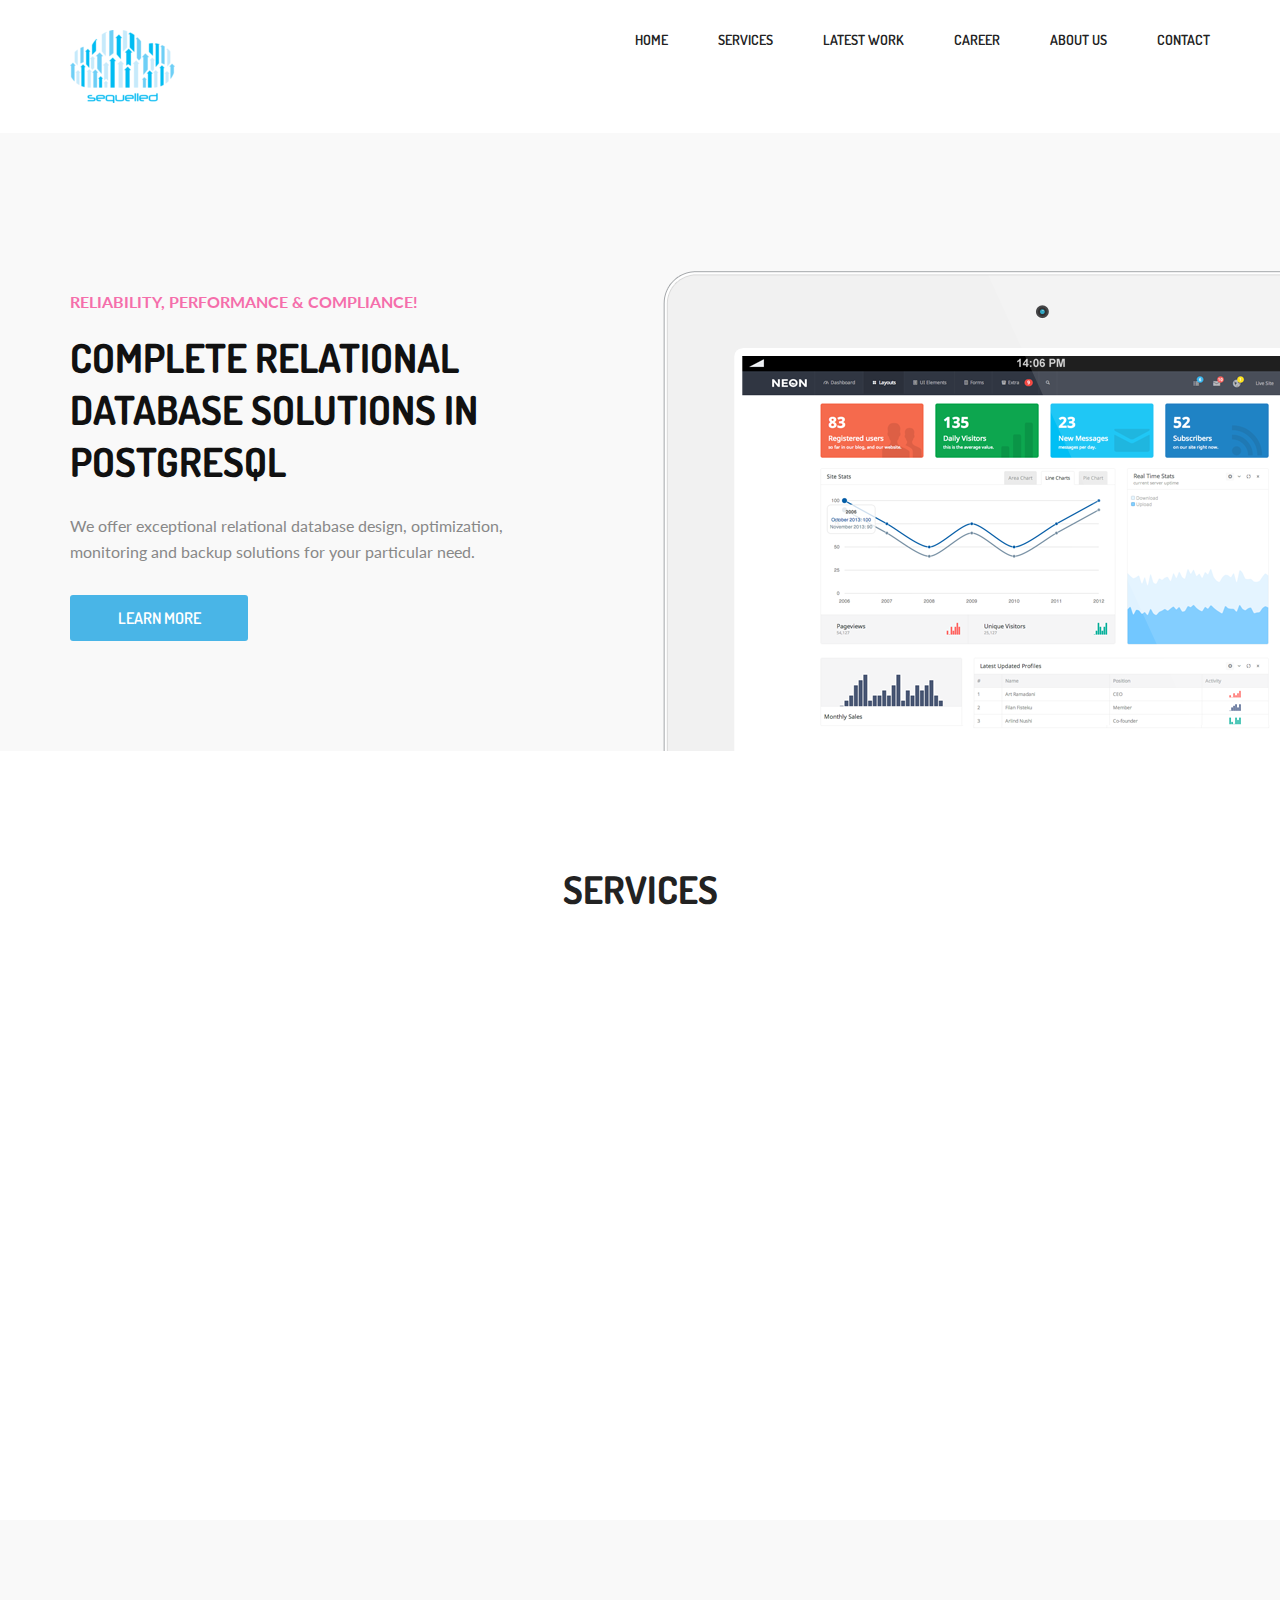
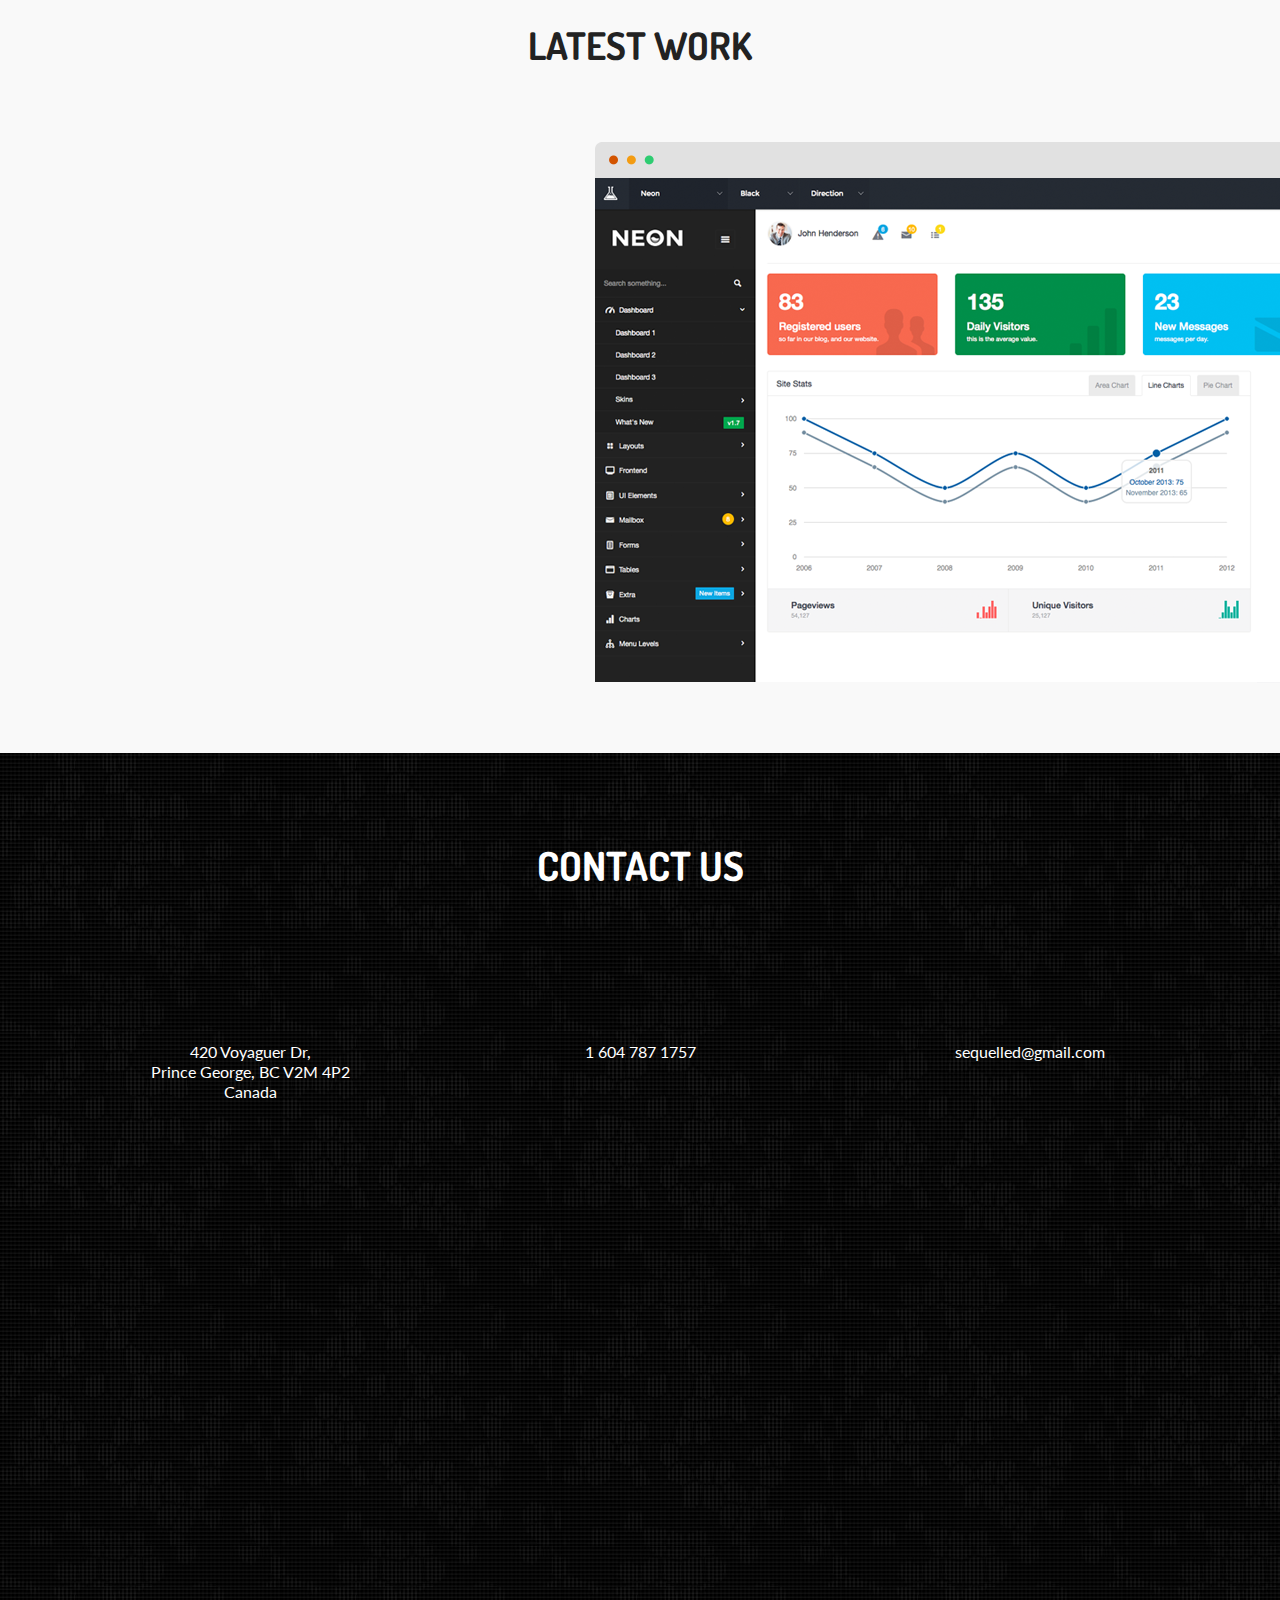
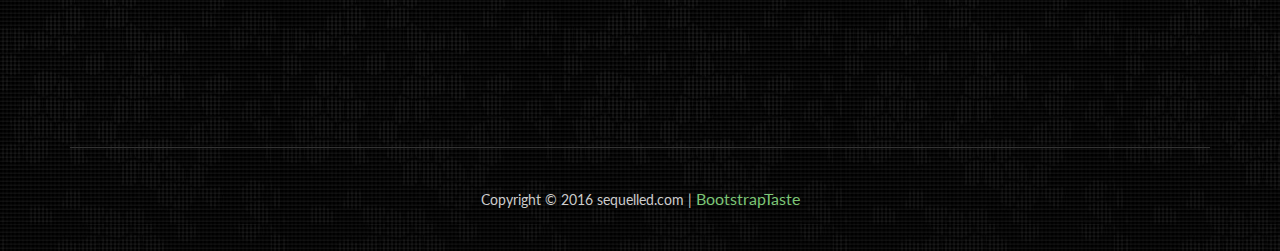
==== index.html @ 24abc3f7 "Testing Form 2." ====
<!doctype html>
<html>
<head>
<meta charset="utf-8">
<meta name="viewport" content="width=device-width, maximum-scale=1">
<title>sequelled</title>
<link rel="icon" href="favicon.png" type="image/png">
<link href="css/bootstrap.css" rel="stylesheet" type="text/css">
<link href="css/style.css" rel="stylesheet" type="text/css">
<link href="css/linecons.css" rel="stylesheet" type="text/css">
<link href="css/font-awesome.css" rel="stylesheet" type="text/css">
<link href="css/responsive.css" rel="stylesheet" type="text/css">
<link href="css/animate.css" rel="stylesheet" type="text/css">

<link href='http://fonts.googleapis.com/css?family=Lato:400,900,700,700italic,400italic,300italic,300,100italic,100,900italic' rel='stylesheet' type='text/css'>
<link href='http://fonts.googleapis.com/css?family=Dosis:400,500,700,800,600,300,200' rel='stylesheet' type='text/css'>

<!--[if IE]><style type="text/css">.pie {behavior:url(PIE.htc);}</style><![endif]-->

<script type="text/javascript" src="js/jquery.1.8.3.min.js"></script>
<script type="text/javascript" src="js/bootstrap.js"></script>
<script type="text/javascript" src="js/jquery-scrolltofixed.js"></script>
<script type="text/javascript" src="js/jquery.easing.1.3.js"></script>
<script type="text/javascript" src="js/jquery.isotope.js"></script>
<script type="text/javascript" src="js/wow.js"></script>
<script type="text/javascript" src="js/classie.js"></script>

<!--[if lt IE 9]>
    <script src="js/respond-1.1.0.min.js"></script>
    <script src="js/html5shiv.js"></script>
    <script src="js/html5element.js"></script>
<![endif]-->

<script type="text/javascript">
	$(document).ready(function(e) {
        $('.res-nav_click').click(function(){
		$('ul.toggle').slideToggle(600)	
			});	
			
	$(document).ready(function() {
$(window).bind('scroll', function() {
         if ($(window).scrollTop() > 0) {
             $('#header_outer').addClass('fixed');
         }
         else {
             $('#header_outer').removeClass('fixed');
         }
    });
	
	  });
	  

		    });	
function resizeText() {
	var preferredWidth = 767;
	var displayWidth = window.innerWidth;
	var percentage = displayWidth / preferredWidth;
	var fontsizetitle = 25;
	var newFontSizeTitle = Math.floor(fontsizetitle * percentage);
	$(".divclass").css("font-size", newFontSizeTitle)
}
</script>
</head>
<body>

<!--Header_section-->
<header id="header_outer">
  <div class="container">
    <div class="header_section">
      <div class="logo"><a href="javascript:void(0)"><img src="img/logob.png" alt=""></a></div>
      <nav class="nav" id="nav">
        <ul class="toggle">
          <li><a href="#top_content">Home</a></li>
          <li><a href="#service">Services</a></li>
          <li><a href="#work_outer">Work</a></li>
          <li><a href="career.html">Career</a></li>
          <li><a href="about.html">About Us</a></li>
          <li><a href="#contact">Contact</a></li>
        </ul>
        <ul class="">
          <li><a href="#top_content">Home</a></li>
          <li><a href="#service">Services</a></li>
          <li><a href="#work_outer">Latest Work</a></li>
          <li><a href="career.html">Career</a></li>
          <li><a href="about.html">About us</a></li>
          <li><a href="#contact">Contact</a></li>
        </ul>
      </nav>
      <a class="res-nav_click animated wobble wow"  href="javascript:void(0)"><i class="fa-bars"></i></a> </div>
  </div>
</header>
<!--Header_section--> 

<!--Top_content-->
<section id="top_content" class="top_cont_outer">
  <div class="top_cont_inner">
    <div class="container">
      <div class="top_content">
        <div class="row">
          <div class="col-lg-5 col-sm-7">
            <div class="top_left_cont flipInY wow animated">
              <h3>RELIABILITY, PERFORMANCE &amp; COMPLIANCE!</h3>
              <h2>Complete Relational Database Solutions
                in PostgreSQL</h2>
              <p> We offer exceptional relational database design, optimization, monitoring and backup solutions for your particular need. </p>
              <a href="#service" class="learn_more2">Learn more</a> </div>
          </div>
          <div class="col-lg-7 col-sm-5"> </div>
        </div>
      </div>
    </div>
  </div>
</section>
<!--Top_content--> 

<!--Service-->
<section  id="service">
  <div class="container">
    <h2>Services</h2>
    <div class="service_area">
      <div class="row">
        <div class="col-lg-4">
          <div class="service_block">
            <div class="service_icon delay-03s animated wow  zoomIn"> <span><i class="fa-rocket"></i></span> </div>
            <h3 class="animated fadeInUp wow"><a href="design.html">Design</a></h3>
            <p class="animated fadeInDown wow">Normalized database design, stored procedures, views, triggers.</p>
          </div>
        </div>
        <div class="col-lg-4">
          <div class="service_block">
            <div class="service_icon icon2  delay-03s animated wow zoomIn"> <span><i class="fa-puzzle-piece"></i></span> </div>
            <h3 class="animated fadeInUp wow"><a href="optimize.html">Optimization</a></h3>
            <p class="animated fadeInDown wow">Query optimization, indexing, table partitioning.</p>
          </div>
        </div>
        <div class="col-lg-4">
          <div class="service_block">
            <div class="service_icon icon3  delay-03s animated wow zoomIn"> <span><i class="fa-medkit"></i></span> </div>
            <h3 class="animated fadeInUp wow"><a href="maintain.html">Maintenance</a></h3>
            <p class="animated fadeInDown wow">Routine vacuuming, reindexing, server tune-up, asynchromous replication</p>
          </div>          
        </div>
        
        <div class="col-lg-4">
          <div class="service_block">
            <div class="service_icon icon4  delay-03s animated wow zoomIn"> <span><i class="fa-suitcase"></i></span> </div>
            <h3 class="animated fadeInUp wow"><a href="backup.html">Backup</a></h3>
            <p class="animated fadeInDown wow">Logical backup, file system level backup, Point in Time Recovery (PITR).</p>
          </div>          
        </div>        

        <div class="col-lg-4">
          <div class="service_block">
            <div class="service_icon icon5 delay-03s animated wow zoomIn"> <span><i class="fa-stethoscope"></i></span> </div>
            <h3 class="animated fadeInUp wow"><a href="monitor.html">Monitor</a></h3>
            <p class="animated fadeInDown wow">Server monitoring, creating reports.</p>
          </div>          
        </div>  

        <div class="col-lg-4">
          <div class="service_block">
            <div class="service_icon icon6  delay-03s animated wow zoomIn"> <span><i class="fa-file-text-o"></i></span> </div>
            <h3 class="animated fadeInUp wow"><a href="automate.html">Automation</a></h3>
            <p class="animated fadeInDown wow">Scripting in Python/Bash.</p>
          </div>          
        </div>  
        
      </div>
    </div>
  </div>
</section>
<!--Service-->

<section id="work_outer"><!--main-section-start-->
<div class="top_cont_latest">
  <div class="container">
    <h2>Latest Work</h2>
    <div class="work_section">
      <div class="row">
        <div class="col-lg-6 col-sm-6 wow fadeInLeft delay-05s">
          <div class="service-list">
            <div class="service-list-col1"> <i class="icon-doc"></i> </div>
            <div class="service-list-col2">
              <h3><a href="latest.html#partitioning">Table Partitioning</a></h3>
              <p>Divide large table to smaller child tables for performance optimization.</p>
            </div>
          </div>
          <div class="service-list">
            <div class="service-list-col1"> <i class="icon-comment"></i> </div>
            <div class="service-list-col2">
              <h3><a href="latest.html#indexing">Multicolomn Indexing</a></h3>
              <p>Using smart indexing to gain performance boost.</p>
            </div>
          </div>
          <div class="service-list">
            <div class="service-list-col1"> <i class="icon-database"></i> </div>
            <div class="service-list-col2">
              <h3><a href="latest.html#replication">Create Standby Servers</a></h3>
              <p>Run a parallel database server for quick disaster recovery.</p>
            </div>
          </div>
          <div class="service-list">
            <div class="service-list-col1"> <i class="icon-cog"></i> </div>
            <div class="service-list-col2">
              <h3><a href="latest.html#backup">Automatic file system level backup</a></h3>
              <p>Let us take care of the cluster backup.</p>
            </div>
          </div>
          <div class="work_bottom"> <span>Ready to take the plunge?</span> <a href="#contact" class="contact_btn">Contact Us</a> </div>
        </div>
        <figure class="col-lg-6 col-sm-6  text-right wow fadeInUp delay-02s"> </figure>
      </div>
    </div>
  </div>
  <!--<div class="work_pic"><img src="img/dashboard_pic.png" alt=""></div>-->
  </div>
</section>
<!--main-section-end--> 


<footer class="footer_section" id="contact">
  <div class="container">
    <section class="main-section contact" id="contact">
      <div class="contact_section">
        <h2>Contact Us</h2>
        <div class="row">
          <div class="col-lg-4">
            <div class="contact_block">
              <div class="contact_block_icon rollIn animated wow"><span><i class="fa-home"></i></span></div>
              <span> 420 Voyaguer Dr, <br>
              Prince George, BC V2M 4P2<br> Canada </span> </div>
          </div>
          <div class="col-lg-4">
            <div class="contact_block">
              <div class="contact_block_icon icon2 rollIn animated wow"><span><i class="fa-phone"></i></span></div>
              <span> 1 604 787 1757 </span> </div>
          </div>
          <div class="col-lg-4">
            <div class="contact_block">
              <div class="contact_block_icon icon3 rollIn animated wow"><span><i class="fa-pencil"></i></span></div>
              <span> <a href="mailto:sequelled@gmail.com"> sequelled@gmail.com</a> </span> </div>
          </div>
        </div>
      </div>
      <div class="row">
        <div class="col-lg-6 wow fadeInLeft">
          <div class="contact-info-box address clearfix">
            <h3>Don’t be shy. Say hello!</h3>
            <p>Please feel free to contact us to discuss how we can solve your needs regarding PostgreSQL databases and get a free quote.</p>
            
          </div>
          <ul class="social-link">
            <li class="twitter animated bounceIn wow delay-02s"><a href="javascript:void(0)"><i class="fa-twitter"></i></a></li>
            <li class="facebook animated bounceIn wow delay-03s"><a href="javascript:void(0)"><i class="fa-facebook"></i></a></li>
            <li class="pinterest animated bounceIn wow delay-04s"><a href="javascript:void(0)"><i class="fa-pinterest"></i></a></li>
            <li class="gplus animated bounceIn wow delay-05s"><a href="javascript:void(0)"><i class="fa-google-plus"></i></a></li>
            <li class="dribbble animated bounceIn wow delay-06s"><a href="javascript:void(0)"><i class="fa-dribbble"></i></a></li>
          </ul>
        </div>
        <div class="col-lg-6 wow fadeInUp delay-06s">
          
          <form action="//formspree.io/sequelled@gmail.com" method="POST">
              <input class="input-text animated wow flipInY delay-02s" type="text" name="" value="Your Name *" onFocus="if(this.value==this.defaultValue)this.value='';" onBlur="if(this.value=='')this.value=this.defaultValue;"><br>
              <input class="input-text animated wow flipInY delay-02s" type="text" name="" value="Your E-mail *" onFocus="if(this.value==this.defaultValue)this.value='';" onBlur="if(this.value=='')this.value=this.defaultValue;"><br>
              <input class="input-text text-area animated wow flipInY delay-06s" cols="0" rows="0" type="text" value="Your Message *" onFocus="if(this.value==this.defaultValue)this.value='';" onBlur="if(this.value=='')this.value=this.defaultValue;"><br>
              <input class="input-btn animated wow flipInY delay-08s" type="submit" value="Send"><br>
              <input type="hidden" name="_next" value="//sequelled.com#contact" />
              <input type="text" name="_gotcha" style="display:none" />
          </form>
          
        </div>
      </div>
    </section>
  </div>
  <div class="container">
    <div class="footer_bottom"> <span>Copyright © 2016 sequelled.com | <a href="http://bootstraptaste.com/"> BootstrapTaste </a></span> </div>
    <!-- 
        All links in the footer should remain intact. 
        Licenseing information is available at: http://bootstraptaste.com/license/
        You can buy this theme without footer links online at: http://bootstraptaste.com/buy/?theme=Butterfly
    -->
  </div>
</footer>


<script type="text/javascript">
    $(document).ready(function(e) {
        $('#header_outer').scrollToFixed();
        $('.res-nav_click').click(function(){
            $('.main-nav').slideToggle();
            return false    
            
        });
        
    });
</script> 
<script>
    wow = new WOW(
      {
        animateClass: 'animated',
        offset:       100
      }
    );
    wow.init();
    document.getElementById('').onclick = function() {
      var section = document.createElement('section');
      section.className = 'wow fadeInDown';
	  section.className = 'wow shake';
	  section.className = 'wow zoomIn';
	  section.className = 'wow lightSpeedIn';
      this.parentNode.insertBefore(section, this);
    };
  </script> 
<script type="text/javascript">
	$(window).load(function(){
		
		$('a').bind('click',function(event){
			var $anchor = $(this);
			
			$('html, body').stop().animate({
				scrollTop: $($anchor.attr('href')).offset().top - 91
			}, 1500,'easeInOutExpo');
			/*
			if you don't want to use the easing effects:
			$('html, body').stop().animate({
				scrollTop: $($anchor.attr('href')).offset().top
			}, 1000);
			*/
			event.preventDefault();
		});
	})
</script> 

<!--<script type="text/javascript">

$(window).load(function(){
  
  
  var $container = $('.portfolioContainer'),
      $body = $('body'),
      colW = 350,
      columns = null;

  
  $container.isotope({
    // disable window resizing
    resizable: true,
    masonry: {
      columnWidth: colW
    }
  });
  
  $(window).smartresize(function(){
    // check if columns has changed
    var currentColumns = Math.floor( ( $body.width() -30 ) / colW );
    if ( currentColumns !== columns ) {
      // set new column count
      columns = currentColumns;
      // apply width to container manually, then trigger relayout
      $container.width( columns * colW )
        .isotope('reLayout');
    }
    
  }).smartresize(); // trigger resize to set container width
  $('.portfolioFilter a').click(function(){
        $('.portfolioFilter .current').removeClass('current');
        $(this).addClass('current');
 
        var selector = $(this).attr('data-filter');
        $container.isotope({
			
            filter: selector,
         });
         return false;
    });
  
});

</script>


--> 

<script type="text/javascript">

   
  jQuery(document).ready(function($){     
// Portfolio Isotope
	var container = $('#portfolio-wrap');	
	

	container.isotope({
		animationEngine : 'best-available',
	  	animationOptions: {
	     	duration: 200,
	     	queue: false
	   	},
		layoutMode: 'fitRows'
	});	

	$('#filters a').click(function(){
		$('#filters a').removeClass('active');
		$(this).addClass('active');
		var selector = $(this).attr('data-filter');
	  	container.isotope({ filter: selector });
        setProjects();		
	  	return false;
	});
		
		
		function splitColumns() { 
			var winWidth = $(window).width(), 
				columnNumb = 1;
			
			
			if (winWidth > 1024) {
				columnNumb = 4;
			} else if (winWidth > 900) {
				columnNumb = 2;
			} else if (winWidth > 479) {
				columnNumb = 2;
			} else if (winWidth < 479) {
				columnNumb = 1;
			}
			
			return columnNumb;
		}		
		
		function setColumns() { 
			var winWidth = $(window).width(), 
				columnNumb = splitColumns(), 
				postWidth = Math.floor(winWidth / columnNumb);
			
			container.find('.portfolio-item').each(function () { 
				$(this).css( { 
					width : postWidth + 'px' 
				});
			});
		}		
		
		function setProjects() { 
			setColumns();
			container.isotope('reLayout');
		}		
		
		container.imagesLoaded(function () { 
			setColumns();
		});
		
	
		$(window).bind('resize', function () { 
			setProjects();			
		});

});
$( window ).load(function() {
	jQuery('#all').click();
	return false;
});
</script>
</body>
</html>
---- css/style.css ----
@charset "utf-8";
/*
 Butterfy Bootstrap theme by BootstrapTaste.com
 Theme URI: http://bootstraptaste.com/butterfly-free-bootstrap-theme/
 Author: BootstrapTaste
 Author URI: http://bootstraptaste.com
 */

/* CSS Document */

/* Float Elements 
---------------------------------*/
.fl-lt {float:left;}
.fl-rt {float:right;}

/* Clear Floated Elements
---------------------------------*/
.clear {
  clear: both;
  display: block;
  overflow: hidden;
  visibility: hidden;
  width: 0;
  height: 0;
}

.clearfix:before,
.clearfix:after {
  content: '\0020';
  display: block;
  overflow: hidden;
  visibility: hidden;
  width: 0;
  height: 0;
}

.clearfix:after {
  clear: both;
}
ul{ list-style:none;}

.figure{ margin:0px;}

img{ max-width:100%;}

a, a:hover, a:active{ outline:0px !important}

@font-face {
  font-family: 'FontAwesome';
  src: url('../fonts/fontawesome-webfont.eot?v=4.1.0');
  src: url('../fonts/fontawesome-webfont.eot?#iefix&v=4.1.0') format('embedded-opentype'), url('../fonts/fontawesome-webfont.woff?v=4.1.0') format('woff'), url('../fonts/fontawesome-webfont.ttf?v=4.1.0') format('truetype'), url('../fonts/fontawesome-webfont.svg?v=4.1.0#fontawesomeregular') format('svg');
  font-weight: normal;
  font-style: normal;
}

@font-face {
    font-family: 'LatoRegular';
    src: url('../fonts/lato-regular.eot');
    src: url('../fonts/lato-regular.eot') format('embedded-opentype'),
         url('../fonts/lato-regular.woff2') format('woff2'),
         url('../fonts/lato-regular.woff') format('woff'),
         url('../fonts/lato-regular.ttf') format('truetype'),
         url('../fonts/lato-regular.svg#LatoRegular') format('svg');
}
@font-face {
    font-family: 'LatoBoldBold';
    src: url('../fonts/lato-bold.eot');
    src: url('../fonts/lato-bold.eot') format('embedded-opentype'),
         url('../fonts/lato-bold.woff2') format('woff2'),
         url('../fonts/lato-bold.woff') format('woff'),
         url('../fonts/lato-bold.ttf') format('truetype'),
         url('../fonts/lato-bold.svg#LatoBoldBold') format('svg');
}
@font-face {
    font-family: 'DosisBold';
    src: url('../fonts/dosis-bold.eot');
    src: url('../fonts/dosis-bold.eot') format('embedded-opentype'),
         url('../fonts/dosis-bold.woff2') format('woff2'),
         url('../fonts/dosis-bold.woff') format('woff'),
         url('../fonts/dosis-bold.ttf') format('truetype'),
         url('../fonts/dosis-bold.svg#DosisBold') format('svg');
}

/* Primary Styles
---------------------------------*/
body {
	background:#fff;
	font-family: 'Lato', sans-serif;
	font-size:14px;
	font-weight:normal;
	color:#888888;
	margin:0;
}
h2{
	font-size:38px;
	color:#222222;
	font-family:'Dosis';
	font-weight:700;
	margin:35px 0 25px 0;
	text-align:center;
	text-transform:uppercase;
}
h3{
	font-family: 'Dosis', sans-serif;
	font-weight: 600;
	color:#222222;
	font-size:16px;
	margin:0 0 5px 0;
	text-transform:uppercase;
}
h6{
	font-size:16px;
	color:#888888;
	font-family: 'Open Sans', sans-serif;
	font-weight:400;
	text-align:center;
	margin:0 0 60px 0;
}
p{
	line-height:24px;
	margin:0;
}

/* Header Styles
---------------------------------*/

#header_outer{
	background:#ffffff;
	padding:30px 0px;
	}

.header_section{
	position:relative;
	}
	
.logo{
	float:left;
	}
	
.res-nav_click{ display:none;}
	

/* Nav Styles
---------------------------------*/
	
.nav{
	float:right;
	}
	
.nav ul{
	list-style:none;
	padding:0px;
	}
.nav ul.toggle{
	display:none;
	visibility:hidden;
	height:0px;
	overflow:hidden;
	margin-bottom: 0;
	}
	
.nav ul li{
	display:inline-block;
	margin:0 23px;
	}
	
.nav ul li:first-child{
	/*margin:0px;*/
	}
	
.nav ul li:last-child{
	margin:0 0 0 23px;
	}
	
.nav ul li a{
	display:block;
	font-size:14px;
	color:#222222;
	font-family:'Dosis';
	text-decoration:none;
	text-transform:uppercase;
	font-weight: 600;
	transition:all 0.2s ease-in-out;
	-moz-transition:all 0.2s ease-in-out;
	-webkit-transition:all 0.2s ease-in-out;	
	}
.nav ul li a:hover{
	color:#49b5e7;
	}
	

	

/* Top_content
---------------------------------*/

.top_cont_outer{
	background:#f9f9f9;
	position:relative;
	}
	
.top_cont_inner{
	background:url(../img/white_pad.png) no-repeat right bottom;
	}
	
.top_content{
	position:relative;
	padding-top: 50px;
	}
	
.white_pad{
	position:relative;
	right:0px;
	bottom:0px;
	}
	
.white_pad img{
	position: absolute;
	right:0px;
	bottom:0px;
	}
	
.top_left_cont{
	padding:110px 0;
	
	}
	
.top_left_cont h3{
	font-size:16px;
	color:#f56eab;
	margin:0 0 20px 0;
	text-align:left;
	font-family:'Lato';
	font-weight: 700;
	}
	
.top_left_cont h2{
	font-size:40px;
	color:#111111;
	line-height: 52px;
	margin:0 0 26px 0;
	font-family:'Dosis';
	text-align:left;
	font-weight:700;
	}
	
.top_left_cont p{
	font-size:16px;
	color:#888888;
	margin:0 0 30px 0;
	line-height: 26px;
	font-family:'Lato';
	}

a.learn_more2{
	font-family: 'Dosis';
	display:block;
	font-size:16px;
	color:#ffffff;
	background:#49b5e7;
	width:178px;
	height:46px;
	line-height:46px;
	border-radius:3px;
	text-align:center;
	font-family:''Dosis'';
	text-transform:uppercase;
	font-weight: 600;
	transition:all 0.2s ease-in-out;
	-moz-transition:all 0.2s ease-in-out;
	-webkit-transition:all 0.2s ease-in-out;
	}
a.learn_more2:hover{
	background:#222222;
	}

	







/* Services
---------------------------------*/

#service{
	padding:83px 0px;
	}

.service_area{
	padding:40px 0 40px; 
	}
	
.service_section{
	}
	
.service_block{
	text-align:center;
	padding-left: 15px;
    padding-right: 15px;
	}
	
.service_icon{
	border:2px solid #f56eab;
	border-radius:50%;
	width:90px;
	height:90px;
	margin:0px auto 25px;
	}
	
.service_icon.icon2{
	border:2px solid #7cc576;
	}
	
.service_icon.icon3{
	border:2px solid #49b5e7;
	}

.service_icon.icon4{
	border:2px solid #191970;
	}

.service_icon.icon5{
	border:2px solid #dc143c;
	}    
    
.service_icon.icon6{
	border:2px solid #008080;
	}
	
.service_icon span {
    background:#f56eab;
    border: 3px solid #fff;
    border-radius: 50%;
    display: block;
    height: 100%;
    width: 100%;
}
.service_icon.icon2 span {
    background:#7cc576;
}
.service_icon.icon3 span{
    background:#49b5e7;
}

.service_icon.icon4 span {
    background:#191970;
}
.service_icon.icon5 span{
    background:#dc143c;
}

.service_icon.icon6 span{
    background:#008080;
	}    
    
.service_icon i{
	color: #fff;
    font-size: 40px;
    margin-top: 0;
    position: relative;
    top: 14px;
    z-index: 20;
	}
	
.service_block h3{
	font-family: 'Dosis';
	font-weight: 600;
	font-size:18px;
	color:#111111;
	margin:35px 0 18px;
	}
	
.service_block p{
	font-size:16px;
	color:#888888;
	margin:0px;
	}
	


/* Latest Work
---------------------------------*/


#work_outer{
	background:#f9f9f9;
	padding:70px 0px;
	position:relative;
	}
	
	
.top_cont_latest{
	background:url(../img/dashboard_pic.png) no-repeat right bottom;
}
	
.work_pic{
	position:absolute;
	right:0;
	top:25%;
	width:50%;
}

.work_section { 
	padding:110px 0 20px;
}


.service-list{
	padding:0 0 0 0;
	font-size:14px;
	margin-bottom:40px;
}
.service-list-col1{
	float:left;
	width:60px;
	text-align:center;
}
.service-list-col1 i{
	display:;
	color:#888;
	font-family: 'linecons';
	font-size: 19px;
    font-style: normal;
    line-height: 20px;
}
.service-list-col2{
	overflow:hidden;	
}
.main-section.alabaster{
	background:#fafafa;
}

.work_bottom{
	padding:20px 0 0 60px;
	}


.work_bottom span{
	font-size:18px;
	color:#333333;
	display:block;
	margin:0 0 20px 0;
	}
	
a.contact_btn{
	background:#f56eab;
	text-transform:uppercase;
	display:block;
	width:176px;
	height:49px;
	text-align:center;
	line-height:49px;
	font-size:16px;
	color:#ffffff;
	border-radius:3px;
	font-family:'Dosis';
	font-weight: 600;
	transition:all 0.2s ease-in-out;
	-moz-transition:all 0.2s ease-in-out;
	-webkit-transition:all 0.2s ease-in-out;
	}
a.contact_btn:hover{
	background:#222222;
	}




/* Portfolio
---------------------------------*/


#Portfolio{ padding:100px 0px;}

.Portfolio-nav{
	padding:0;
	margin:0 0 45px 0;
	list-style:none;
	text-align:center;
}
.Portfolio-nav li{
	margin:0 10px;
	display:inline;
}
.Portfolio-nav li a{
	display:inline-block;
	padding:10px 22px;
	font-size:12px;
	line-height:20px;
	color:#222222;
	border-radius:4px;
	text-transform:uppercase;
	font-family: 'LatoRegular', sans-serif;
	background:#f7f7f7;
	margin-bottom:5px;
	transition:all 0.3s ease-in-out;
	-moz-transition:all 0.3s ease-in-out;
	-webkit-transition:all 0.3s ease-in-out;
}
.Portfolio-nav li a:hover{
	background:#7cc576;
	color:#fff;
	text-decoration:none;
}

.portfolioContainer{
	margin:0 auto;
	padding-left:15px;
	width:auto !important;
}

.Portfolio-box{
	text-align:center;
	width:350px;
	overflow:hidden;
	float:left;
	padding:12px 0px;
}
.Portfolio-box img{
	transition:all 0.3s ease-in-out;
	-moz-transition:all 0.3s ease-in-out;
	-webkit-transition:all 0.3s ease-in-out;	
}

.Portfolio-box img:hover {
	opacity: 0.6;
}

.Portfolio-nav li a.current{
	background:#7cc576;
	color:#fff;
	text-decoration:none;
}
img {
   max-width:100%;
}

/* no transition on .isotope container */

.isotope .isotope-item {
  /* change duration value to whatever you like */
  -webkit-transition-duration: 0.6s;
     -moz-transition-duration: 0.6s;
          transition-duration: 0.6s;
}

.isotope .isotope-item {
  -webkit-transition-property: -webkit-transform, opacity;
     -moz-transition-property:    -moz-transform, opacity;
          transition-property:         transform, opacity;
}

.main-section.paddind{
	padding-bottom:60px;
}


/* Happy Clients
---------------------------------*/



#client_outer{
	padding:0px 0px;
	}
	
.client_area{
	 width:960px;
	margin:0px auto;
}

.client_section{
	padding:35px 0 0 0;
	}
	
.client_section.btm{
	padding:20px 0 0 0;
	}


.client_profile{
	float:left;
	text-align:center;
	}
	
.client_profile.flt{
	float:right;
	}
	
.client_profile_pic{
	border-radius:50%;
	border:2px solid #f5f5f5;
	margin:0 0 15px 0;
	width:220px;
	height:220px;
	}
	
.client_profile_pic img{
	border-radius:50%;
	border:3px solid #f5f5f5;
	}
	
.client_profile h3{
	font-size:18px;
	color:#49b5e7;
	margin:0 0 0 0;
	}
	
.client_profile span{

	display:block;
	font-size:16px;
	color:#888888;
	}
	
.quote_section{
	width:648px;
	background:#f9f9f9;
	position:relative;
	padding:40px 30px;
	float:left;
	margin:35px 0 0 30px;
	}
	
.quote_section.flt{
	float:left;
	}
	
.quote_section p{
	font-family: 'Lato',sans-serif;
	font-style: italic;
	font-size:18px;
	font-weight: 300;
	color:#888888;
	text-align:center;
	position:relative;
	
	}
	
.quote_section p b{
    display: inline-block;
    font-size: 22px;
    left: -9px;
    position: relative;
    top: -8px;
	}
	
.quote_section p small{
	display: inline-block;
	right: -9px;
    position: relative;
    top:4px;
	}
	
.quote_arrow{
	position:absolute;
	background:url(../img/quote_arrow.png) no-repeat left top;
	width:23px;
	height:25px;
	left:-22px; 
	top:50%;
	margin-top:-15.5px;
	}
	
.quote_arrow2{
	background:url(../img/quote_arrow2.png) no-repeat right top;
	position:absolute;
	width:23px;
	height:25px;
	right:-22px; 
	top:50%;
	margin-top:-15.5px;
	}



/* Sponsors
---------------------------------*/


.c-logo-part{
	background: url(../img/poligan_bg.jpg) no-repeat left top;
	padding: 60px 0;
	margin-top: 60px;
    filter: alpha(opacity=60);
}
.c-logo-part ul{
	padding:0;
	margin:0;
	list-style:none;
	text-align:center;
}
.c-logo-part ul li{
	display:inline;
	margin:0 25px;
}
.c-logo-part ul a{
	display:inline-block;
	margin: 0 20px;
}
.main-section.team{
	padding:85px 0;
}
.main-section.team h6{
	margin-bottom:40px;
}


/* Team
---------------------------------*/
.team-leader-block{
	max-width:993px;
	margin:0 auto;
}
.team-leader-box{
	width:30.66%;
	margin-right: 3.82979%;
	height: 490px;
	overflow: hidden;
	text-align: center;
	float: left;
}
.team-leader-box span{
	margin-bottom:24px;
	display:block;
}
.team-leader-box:nth-of-type(3n+0){ margin:0;}
.team-leader{
	width:auto;
	height:auto;
	position:relative;
	border-radius:50%;
	box-shadow:0px 0px 0px 7px rgba(241,241,241,0.80);
	margin:7px 7px 25px 7px;
	
}
.team-leader-shadow{
	transition:all 0.3s ease-in-out;
	-moz-transition:all 0.3s ease-in-out;
	-webkit-transition:all 0.3s ease-in-out;
	border-radius:50%;
	position:absolute;
	width:100%;
	height:100%;
	z-index:10;
	border-radius:50%;
}
.team-leader-shadow a{
	display:block;
	width:100%;
	height:100%;
}
.team-leader:hover .team-leader-shadow{
	box-shadow:inset  0px 0px 0px 148px rgba(17,17,17,0.80);
}
.team-leader:hover ul{ display:block; opacity:1}
.team-leader img{
	display:block;
	border-radius:50%;
}
.team-leader ul{
	display:block;
	opacity:0;
	padding:0;
	margin:0;
	list-style:none;
	position:absolute;
	left:0;
	top:50%;
	width:100%;
	text-align:center;
	margin-top:-14px;
	z-index:15;
	transition:all 0.6s ease-in-out;
	-moz-transition:all 0.6s ease-in-out;
	-webkit-transition:all 0.6s ease-in-out;
}
.team-leader ul li{
	display:inline;
	margin:0 11px;
}
.team-leader ul li a{
	font-family: 'FontAwesome';
	display:inline-block;
	font-size:28px;
	color:#fff;	
	transition:all 0.3s ease-in-out;
	-moz-transition:all 0.3s ease-in-out;
	-webkit-transition:all 0.3s ease-in-out;
}
.team-leader ul li a:hover, .team-leader ul li a:focus{
	text-decoration:none;
}
.team-leader ul li a.fa-twitter:hover{
	color:#55acee;
}
.team-leader ul li a.fa-facebook:hover{
	color:#3b5998;
}
.team-leader ul li a.fa-pinterest:hover{
	color:#cb2026;
}
.team-leader ul li a.fa-google-plus:hover{
	color:#dd4b39;
}

/* Twitter Feed
---------------------------------*/

/*
.business-talking{
	background:#00b8ff;
	padding:40px 0;
	text-align:center;
}

.business-talking p{
	font-size:16px;
	color:#ffffff;
	margin:0 0 15px 0;
	}
	
.twitter_bird{
	background:url(../img/twitter_bird.png) no-repeat left top;
	width:36px;
	margin:0px auto 15px;
	}
	
.business-talking p small{
	font-size:16px;
	color:#ffffff;
	display:inline-block;
	}
	
.business-talking span{
	display:block;
	font-size:14px;
	color:#ffffff;
	}
*/

.twitter-feed{
	background:#00b8ff;
	padding:40px 0;
	text-align:center;
	transition:all 0.3s ease-in-out;
	-moz-transition:all 0.3s ease-in-out;
	-webkit-transition:all 0.3s ease-in-out;
}

.twitter-feed:hover {
	background: #f56eab;
}

.twitter-feed p{
	font-size:16px;
	font-weight: 300;
	color:#ffffff;
	margin:0 0 15px 0;
	}
	
.twitter_bird{
	/*background:url(../img/twitter_bird.png) no-repeat left top;*/
	width:36px;
	margin:0px auto 15px;
	}
	
.twitter-feed p small{
	font-size:16px;
	font-weight: 300;
	color:#ffffff;
	display:inline-block;
	}
	
.twitter-feed span{
	display:block;
	font-size:14px;
	font-style: italic;
	color:#ffffff;
	}

.twitter-feed span i{
	font-size: 38px;
}


/* Contact
---------------------------------*/
.main-section.contact{
	padding:90px 0 100px;
}

.main-section.contact{
	background:url(../img/bg-map.png) left 190px no-repeat;
}


.contact_section{
	margin:0 0 60px 0;
	}
	
.contact_section h2{
	font-size:40px;
	color:#ffffff;
	margin:0 0 50px 0;
	text-transform:uppercase;
	}
	
.contact_block{
	text-align:center;
	}
	
.contact_block_icon{
    border-radius: 50%;
    height: 85px;
	width:85px;
	margin:0px auto 20px;
	}
.contact_block_icon.icon2{
	border-color:#7cc576;
	}
.contact_block_icon.icon3{
	border-color:#49b5e7;
	}
.contact_block_icon span {
    background: none repeat scroll 0 0 #f56eab;
    border: 5px solid #fff;
    border-radius: 50%;
    display: block;
    height: 100%;
    width: 100%;
}	
.contact_block_icon.icon2{
	border-color:#7cc576;
	}
.contact_block_icon.icon2 span{
	background:#7cc576;
	}
.contact_block_icon.icon3{
	border-color:#49b5e7;
	}
.contact_block_icon.icon3 span{
	background:#49b5e7;
	}
.contact_block_icon i {
    color: #fff;
    font-size: 36px;
    margin-top: 0;
    position: relative;
    top: 26px;
    z-index: 20;
}
.contact_block span{
	display:block;
	font-size:16px;
	color:#ffffff;
	line-height:20px;
	}
	
.contact_block span a{
	display:block;
	font-size:16px;
	color:#ffffff;
	line-height:20px;
	}


.contact-info-box{
	font-size:15px;
	margin:0 0 14px 68px;
	padding-left:0;
	
}
.contact-info-box h3{
	font-size: 24px;
	font-weight:600;
	margin:0 0 40px;
	color:#fff;
}

.contact-info-box p{
	line-height:28px;
	display:block;
	font-size:16px;
	color:#ffffff;
	margin:0 0 40px;
}
.social-link{
	padding:35px 0;
	margin:0 0 0 68px;
	display:block;
	overflow:hidden;
	list-style:none;
}
.social-link li{
	float:left;
	margin-right:8px;
	
}
.social-link li a{
	display:block;
	width:55px;
	height:55px;
	border:3px solid #fff;
	border-radius:50%;
	text-align:center;
	line-height:48px;
	font-size:25px;
	color:#fff;
	background:#222222;
	border-radius:50%;
	transition:all 0.3s ease-in-out;
}
.social-link li a:hover, .social-link li a:focus{
	text-decoration:none;
}
.twitter a:hover {
	background: #55acee;
}
.facebook a:hover {
	background: #3b5998;
}
.pinterest a:hover {
	background: #cb2026;
}
.gplus a:hover {
	background: #dd4b39;
}
.dribbble a:hover {
	background: #ea4c89;
}

.form{
	margin:0 66px 0 30px;
}
.input-text{
	padding:15px 16px;
	border:1px solid #ccc;
	width:100%;
	height:50px;
	display:block;
	border-radius:4px;
	font-size:15px;
	color:#aaa;
	font-family: 'Lato', sans-serif;
	margin:0 0 15px 0;
	transition:all 0.3s ease-in-out;
	-moz-transition:all 0.3s ease-in-out;
	-webkit-transition:all 0.3s ease-in-out;
}
.input-text:focus {
	border: 1px solid #7cc576;
	outline:0;
	-webkit-box-shadow: inset 0 1px 1px rgba(0, 0, 0, 0.075), 0 0 8px rgba(124, 197, 118, 0.3);
	-moz-box-shadow: inset 0 1px 1px rgba(0, 0, 0, 0.075), 0 0 8px rgba(124, 197, 118, 0.3);	
	box-shadow: inset 0 1px 1px rgba(0, 0, 0, 0.075), 0 0 8px rgba(124, 197, 118, 0.3);
}

.input-text.text-area{
	height:230px;
	resize:none;
	overflow:auto;
	font-family: 'Lato', sans-serif;
}
.input-btn{
	font-family: 'Dosis', sans-serif;
	width:175px;
	height:50px;
	letter-spacing: 0px;
	background:#7cc576;
	border-radius:3px;
	color:#ffffff;
	font-size:16px;
	text-transform:uppercase;
	font-weight:600;
	border:0px;
	transition:all 0.3s ease-in-out;
	-moz-transition:all 0.3s ease-in-out;
	-webkit-transition:all 0.3s ease-in-out;
}

.input-btn:hover{
	background: #fff;
	color: #222;
}

/* Footer
---------------------------------*/

.footer_section{ background:url(../img/pattern_bg.jpg) repeat left top;
}

.footer_bottom{
	border-top:1px solid #333333;
	padding:40px 0;
	}
	
.footer_bottom span{
	display:block;
	font-size:14px;
	color:#cccccc;
	text-align:center;
	}
	
.footer_bottom span a{
	display:inline-block;
	color:#7cc576;
	font-size:16px;
	transition:all 0.3s ease-in-out;
	-moz-transition:all 0.3s ease-in-out;
	-webkit-transition:all 0.3s ease-in-out;
	} 

.footer_bottom span a:hover{
	color: #fff;
}

/* Animation Timers
---------------------------------*/
.delay-02s { 
	animation-delay: 0.2s; 
	-webkit-animation-delay: 0.2s; 
}
.delay-03s { 
	animation-delay: 0.3s; 
	-webkit-animation-delay: 0.3s; 
}
.delay-04s { 
	animation-delay: 0.4s; 
	-webkit-animation-delay: 0.4s; 
}

.delay-05s { 
	animation-delay: 0.5s; 
	-webkit-animation-delay: 0.5s; 
}
.delay-06s { 
	animation-delay: 0.6s; 
	-webkit-animation-delay: 0.6s; 
}

.delay-07s { 
	animation-delay: 0.7s; 
	-webkit-animation-delay: 0.7s; 
}
.delay-08s { 
	animation-delay: 0.8s; 
	-webkit-animation-delay: 0.8s; 
}

.delay-09s { 
	animation-delay: 0.9s; 
	-webkit-animation-delay: 0.9s; 
}
.delay-1s { 
	animation-delay: 1s; 
	-webkit-animation-delay: 1s; 
}
.delay-12s { 
	animation-delay: 1.2s; 
	-webkit-animation-delay: 1.2s; 
}


/*new_profolio*/



	
/* Portfolio */	
	
	.container.portfolio-title {
		padding-bottom:0px;
	}	

	#portfolio {
	padding:60px 0 40px;
	}



/* Portfolio Filters */	

	#filters {
		margin-top: 10px;
		margin-bottom: 40px;
		text-align: center;
		display: block;
		float: none;
		z-index: 2;
		position: relative;
	}
	
	#filters ul li {
		display: inline-block;
		margin:0 5px;
	}
	
	#filters ul li a {
		display: block;	
	}
	
	#filters ul li a h5 {
		background: none repeat scroll 0 0 #f7f7f7;
    border-radius: 4px;
    color: #222222;
    display: inline-block;
    font-family: 'LatoRegular',sans-serif;
    font-size: 12px;
    line-height: 20px;
    margin-bottom: 5px;
    padding: 10px 22px;
    text-transform: uppercase;
    transition: all 0.3s ease-in-out 0s;
	}
	
	#filters ul li a:hover h5, #filters ul li a.active h5 {
		background: #7cc576;
    color: #fff;
    text-decoration: none;
	}
	
.section-title h2{
	color: #222222;
    font-family: DosisBold;
    font-size: 34px;
    font-weight: normal;
    letter-spacing: -1px;
    margin: 0 0 15px;
    text-align: center;
    text-transform: uppercase;
	}
	
.section-title span{
	display:block;
	color: #888888;
    font-family: 'Open Sans',sans-serif;
    font-size: 16px;
    font-weight: 400;
    margin: 0 0 60px;
    text-align: center;
	}



/* Portfolio Items */	

	#portfolio-wrap {
		position: relative;
		padding: 0;
		width: 100%;
		margin: 0 auto;
		display: block;
	}
	
	#portfolio-wrap .one-four {
		margin: 0!important;
		line-height:0;
		width: 25%;
		padding: 0;
		position:relative;
	}
	
	.portfolio-item {
		padding: 0;
		position: relative;
		overflow: hidden;
	}
	.portfolio-item .portfolio-image {
		overflow: hidden;
		display: block;
		position: relative;
	}
	.portfolio-item .portfolio-image img {
		width: 100%;
		height: auto;
	}

	.portfolio-item:hover .project-overlay {
		opacity:1;
		transition:all 0.4s ease 0s;
		-moz-transition:all 0.4s ease 0s;
    	-webkit-transition:all 0.4s ease 0s;
    	-ms-transition:all 0.4s ease 0s;
		-o-transition:all 0.4s ease 0s;
	}

	.project-overlay {
		width:100%;
		height:100%;
		position:absolute;
		top:0;
		left:0;
		opacity:0;
		transition:all 0.3s ease 0s;
		-moz-transition:all 0.3s ease 0s;
    	-webkit-transition:all 0.3s ease 0s;
    	-o-transition:all 0.3s ease 0s;
		cursor:pointer;
	}
	
	.open-project-link {
		width:100%;
		height:100%;
		position:absolute;
		z-index:100;
	}
	.project-overlay:hover {
		background:rgba(255, 255, 255, 0.8);
	}

	.project-info {
		position:absolute;
		height:100px;
		width:100%;
		top:50%;
		margin-top:-50px;
		text-align:center;
	}
	
	.project-name {
		color:#222222;
		text-transform:uppercase;
		margin-top:25px;
		font-family:DosisBold;
		opacity:0;
		font-size:18px;
		transition:all 0.2s ease 0s;
		-moz-transition:all 0.2s ease 0s;
    	-webkit-transition:all 0.2s ease 0s;
    	-ms-transition:all 0.2s ease 0s;
		-o-transition:all 0.2s ease 0s;
		position:relative;
		z-index:10;
	}
	
	.portfolio-item:hover .project-name { 
		opacity:1;
		-webkit-transition: opacity .1s .2s;
		-moz-transition: opacity .1s .2s;
		-ms-transition: opacity .1s .2s;
		-o-transition: opacity .1s .2s;
		transition: opacity .1s .2s;
	}
	
	.project-categories {
		font-size:14px;
		color:#000;
		opacity:0;
		margin-top:0px;
		transition:all 0.2s ease 0s;
		-moz-transition:all 0.2s ease 0s;
    	-webkit-transition:all 0.2s ease 0s;
    	-ms-transition:all 0.2s ease 0s;
		-o-transition:all 0.2s ease 0s;
		
	}
	
	.portfolio-item:hover .project-categories {
		opacity:0.5;
		-webkit-transition: opacity .1s .2s;
		-moz-transition: opacity .1s .2s;
		-ms-transition: opacity .1s .2s;
		-o-transition: opacity .1s .2s;
		transition: opacity .1s .2s;	
	}

	.zoom-icon {
		left: 50%;
		margin-left:-20px;
		position:inherit;
		width:40px;
		height:40px;
		margin-top:40px;
		opacity:0;
		background:url(images/zoom.png);
		background-size:40px 40px;
		transition:all 0.3s ease 0.1s;
		-moz-transition:all 0.3s ease 0.2s;
    	-webkit-transition:all 0.3s ease 0.2s;
    	-ms-transition:all 0.3s ease 0.2s;
		-o-transition:all 0.3s ease 0.2s;	
	}
	
	.portfolio-item:hover .zoom-icon {
		opacity:1;
		margin-top:0px;
		-webkit-transition: opacity .3s .2s, margin-top .3s .2s;
		-moz-transition: opacity .3s .2s, margin-top .3s .2s;
		-ms-transition: opacity .3s .2s, margin-top .3s .2s;
		-o-transition: opacity .3s .2s, margin-top .3s .2s;
		transition: opacity .3s .2s, margin-top .3s .2s;
		
	}
	
	
	
	
/* Portfolio Isotope Transitions */	

	.isotope, .isotope .isotope-item {
		-webkit-transition-duration: 0.8s;
		-moz-transition-duration: 0.8s;
		-ms-transition-duration: 0.8s;
		-o-transition-duration: 0.8s;
		transition-duration: 0.8s;
	}
	
	.isotope {
		-webkit-transition-property: height, width;
		-moz-transition-property: height, width;
		-ms-transition-property: height, width;
		-o-transition-property: height, width;
		transition-property: height, width;
	}
	
	.isotope .isotope-item {
		-webkit-transition-property: -webkit-transform, opacity;
		-moz-transition-property: -moz-transform, opacity;
		-ms-transition-property: -ms-transform, opacity;
		-o-transition-property: -o-transform, opacity;
		transition-property: transform, opacity;
	}
	
	.isotope.no-transition, .isotope.no-transition .isotope-item, .isotope .isotope-item.no-transition {
		-webkit-transition-duration: 0s;
		-moz-transition-duration: 0s;
		-ms-transition-duration: 0s;
		-o-transition-duration: 0s;
		transition-duration: 0s;
	}



/* Portfolio Expander */	



	#project-page-holder {		
		display: none; 		
		background-color:#FFF;		
	}
	
	#project-page-button-fullscreen {	
		height: auto; 		
		z-index:100;
		position: absolute;
		right:30px;
		top:30px;			
	}
	
	#project-page-button-fullscreen li {
		display:inline-block;
		font-size:30px;
	}
	
	#project-page-button-fullscreen li a {
		background:url(images/close.png) no-repeat #fff;
		background-size:50px 50px;
		width:50px;
		height:50px;
		display:block;
		border-radius:50px;
		opacity:0.5;
	}
	
	#project-page-button-fullscreen li a:hover {
		opacity:1;
	}
	
	#project-page-button {
		text-align:center;		
		margin-bottom:20px;		
		height: auto; 		
		position: relative;		
		z-index:100;		
	}
	
	#project-page-button li {
		display:inline-block;
		margin:60px 10px 0px 10px;
		font-size:30px;
	}

	#project-page-data {		
		margin-bottom: 0px;		
	}

	.project-section-title {
		text-align:center;
		margin-bottom:40px;
	}

	.project-section-title h1 {
		margin-bottom:5px!important;
		letter-spacing:1px;
	}		

	.project-page {
		background-color:#FFF;
		width:100%;
		height:auto;
		left:0;
		padding-bottom:40px;
	}

	
/* Portfolio Normal Expander Project Slider */	
	
	
	.project-image-slider .bx-wrapper .bx-next {
		background: url("images/project_slider_right.png") no-repeat;
		background-size:35px 65px;
		opacity:0.3;
		right:-90px;
	}
	
	.project-image-slider .bx-wrapper .bx-prev {
		background: url("images/project_slider_left.png") no-repeat ;
		background-size:35px 65px;
		opacity:0.3;
		left:-90px;
	}
	
	.project-image-slider .bx-wrapper .bx-next:hover, .project-image-slider .bx-wrapper .bx-prev:hover {
		opacity:1;
		background-position:0
	}
	
	.project-image-slider .bx-wrapper .bx-controls-direction a {
		height: 65px;
		margin-top: -33px;
		outline: 0 none;
		position: absolute;
		text-indent: -9999px;
		top: 50%;
		width: 35px;
		z-index: 100;
	}
	
/* Portfolio Normal Expander */		
	
	.project-description {
		margin-top:40px;
		margin-bottom:20px;
		width:100%;
		height:auto;
	}
	
	.small-border {
		height:2px;
		width:50px;
		background-color:#ddd;
		margin-bottom:15px;
	}
	
	.visit-project {
		width:100%;
		text-align:center;
		border-top:1px solid #ddd;
		margin-top:20px;
		padding:55px 0 20px 0;
	}
	
	.project-description h5 {
		color:#222222;
		text-transform:uppercase;
		margin-bottom:5px;
	}
	
	
	
/* Portfolio FullScreen Expander */			
	
	#cycle-loader {
		height:32px;
		left:50%;
		margin:-8px 0 0 -8px;
		position:absolute;
		top:50%;
		width:32px;
		z-index:999;
	}

	#arrow_left {
		top:50%;
		height:60px;
		position:absolute;
		left:30px;
		width:32px;
		z-index:1000;
		margin-top:-30px;
	}
	
	#arrow_right {
		top:50%;
		height:60px;
		position:absolute;
		right:30px;
		width:32px;
		z-index:1000;
		margin-top:-30px;
	}
	
	#arrow_left:hover, #arrow_right:hover {
		margin-top:-28px;
	}
	
	#arrow_left:active, #arrow_right:active {
		margin-top:-28px;
	}	

	div.mc-image {
		-webkit-transition: opacity 1s ease-in-out; 
		-moz-transition: opacity 1s ease-in-out; 
		-o-transition: opacity 1s ease-in-out; 
		transition: opacity 1s ease-in-out;
		-webkit-background-size: cover;
		-moz-background-size: cover;
		-o-background-size: cover;
		background-size: cover;
		background-position:center center;
		background-repeat:no-repeat;
		height:100%;
		overflow:hidden;
		width:100%;
	}

	.in-slide-content div.info-slide {
		background:#FFF url(images/info.png) no-repeat left bottom;
		background-size:46px 46px;
		position:absolute;
		top:30px;
		left:30px;	
		width: 46px;
		height: 46px;
		margin: 0;
		display: block;
		text-indent: 10px;
		-moz-border-radius: 23px;
		-webkit-border-radius: 23px;
		border-radius: 23px;
		cursor: pointer;
		z-index:1000;
		-ms-filter: "progid: DXImageTransform.Microsoft.Alpha(Opacity=50)";
		filter: alpha(opacity=0.5);
		opacity: 0.5;
		-webkit-transition: all 0.3s ;
		-moz-transition: all 0.3s;
		-o-transition: all 0.3s;
		-ms-transition: all 0.3s;
		transition: all 0.3s;
	}

	.in-slide-content div.info-slide:hover {
		width:200px;
		background:#FFF;
		position:absolute;
		bottom:40px;
		padding:10px 20px;
		text-indent: 0px;	
		moz-border-radius: 0px;
		-webkit-border-radius: 0px;
		border-radius: 0px;
		z-index:1000;
		-ms-filter: "progid: DXImageTransform.Microsoft.Alpha(Opacity=100)";
		filter: alpha(opacity=1);
		opacity: 1;
	}
	
	.in-slide-content h2, .in-slide-content p{
		padding: 0;
		margin: 0;
		font-size: 12px;
		line-height:24px;
	}
	
	.in-slide-content h2{
		font-size:14px;
		color:#444;
		text-shadow:none;
		font-weight:normal;
		text-transform:uppercase;
		z-index:1001;
		position:relative;
		white-space: nowrap;	
	}
	
	.info-slide p{
		color:#aaa;
		font-size:13px;
		text-shadow:none;
		z-index:1001;
		position:relative; 
		margin:0;
		font-weight:normal;
		white-space: nowrap;
	
	}
	
	.in-slide-content div.info-slide h2 {
		display:none;
		padding:10px 10px 0 10px;
	}
	
	.in-slide-content div.info-slide p {
		display:none;
		padding:0px 10px 10px 10px;
	}
	
	.in-slide-content div.info-slide:hover h2, .in-slide-content div.info-slide:hover p {
		display:inherit;
		padding:0;
	}
---- css/linecons.css ----
@font-face {
  font-family: 'linecons';
  src: url('../fonts/linecons.eot?74014693');
  src: url('../fonts/linecons.eot?74014693#iefix') format('embedded-opentype'),
       url('../fonts/linecons.woff?74014693') format('woff'),
       url('../fonts/linecons.ttf?74014693') format('truetype'),
       url('../fonts/linecons.svg?74014693#linecons') format('svg');
  font-weight: normal;
  font-style: normal;
}
/* Chrome hack: SVG is rendered more smooth in Windozze. 100% magic, uncomment if you need it. */
/* Note, that will break hinting! In other OS-es font will be not as sharp as it could be */
/*
@media screen and (-webkit-min-device-pixel-ratio:0) {
  @font-face {
    font-family: 'linecons';
    src: url('../font/linecons.svg?74014693#linecons') format('svg');
  }
}
*/
 
 [class^="icon-"]:before, [class*=" icon-"]:before {
  font-family: "linecons";
  font-style: normal;
  font-weight: normal;
  speak: none;
 
  display: inline-block;
  text-decoration: inherit;
  width: 1em;
  margin-right: .2em;
  text-align: center;
  /* opacity: .8; */
 
  /* For safety - reset parent styles, that can break glyph codes*/
  font-variant: normal;
  text-transform: none;
     
  /* fix buttons height, for twitter bootstrap */
  line-height: 1em;
 
  /* Animation center compensation - margins should be symmetric */
  /* remove if not needed */
  margin-left: .2em;
 
  /* you can be more comfortable with increased icons size */
  /* font-size: 120%; */
 
  /* Uncomment for 3D effect */
  /* text-shadow: 1px 1px 1px rgba(127, 127, 127, 0.3); */
}
 
.icon-music:before { content: '\e800'; } /* '' */
.icon-search:before { content: '\e801'; } /* '' */
.icon-mail:before { content: '\e802'; } /* '' */
.icon-heart:before { content: '\e803'; } /* '' */
.icon-star:before { content: '\e804'; } /* '' */
.icon-user:before { content: '\e805'; } /* '' */
.icon-videocam:before { content: '\e806'; } /* '' */
.icon-camera:before { content: '\e807'; } /* '' */
.icon-photo:before { content: '\e808'; } /* '' */
.icon-attach:before { content: '\e809'; } /* '' */
.icon-lock:before { content: '\e80a'; } /* '' */
.icon-eye:before { content: '\e80b'; } /* '' */
.icon-tag:before { content: '\e80c'; } /* '' */
.icon-thumbs-up:before { content: '\e80d'; } /* '' */
.icon-pencil:before { content: '\e80e'; } /* '' */
.icon-comment:before { content: '\e80f'; } /* '' */
.icon-location:before { content: '\e810'; } /* '' */
.icon-cup:before { content: '\e811'; } /* '' */
.icon-trash:before { content: '\e812'; } /* '' */
.icon-doc:before { content: '\e813'; } /* '' */
.icon-database:before { content: '\e814'; } /* '' */
.icon-key:before { content: '\e815'; } /* '' */
.icon-megaphone:before { content: '\e816'; } /* '' */
.icon-graduation-cap:before { content: '\e817'; } /* '' */
.icon-fire:before { content: '\e818'; } /* '' */
.icon-paper-plane:before { content: '\e819'; } /* '' */
.icon-cloud:before { content: '\e81a'; } /* '' */
.icon-globe:before { content: '\e81b'; } /* '' */
.icon-inbox:before { content: '\e81c'; } /* '' */
.icon-cd:before { content: '\e81d'; } /* '' */
.icon-mobile:before { content: '\e81e'; } /* '' */
.icon-desktop:before { content: '\e81f'; } /* '' */
.icon-tv:before { content: '\e820'; } /* '' */
.icon-lightbulb:before { content: '\e821'; } /* '' */
.icon-clock:before { content: '\e822'; } /* '' */
.icon-sound:before { content: '\e823'; } /* '' */
.icon-calendar:before { content: '\e824'; } /* '' */
.icon-params:before { content: '\e825'; } /* '' */
.icon-cog:before { content: '\e826'; } /* '' */
.icon-note:before { content: '\e827'; } /* '' */
.icon-beaker:before { content: '\e828'; } /* '' */
.icon-truck:before { content: '\e829'; } /* '' */
.icon-money:before { content: '\e82a'; } /* '' */
.icon-food:before { content: '\e82b'; } /* '' */
.icon-shop:before { content: '\e82c'; } /* '' */
.icon-diamond:before { content: '\e82d'; } /* '' */
.icon-t-shirt:before { content: '\e82e'; } /* '' */
.icon-wallet:before { content: '\e82f'; } /* '' */
---- css/responsive.css ----
/* ==========================================================================
   Media Queries
   ========================================================================== */

@media only screen and (max-width: 1380px) {
	
}
@media only screen and (min-width: 980px) and (max-width: 1200px) {
	.portfolioContainer { margin:0px auto;}
	#work_outer{ background-size:450px; padding:40px 0px; background-position:right 230px; }
	.top_cont_inner{ background-size:400px;}
	
	.top_cont_latest{ background-size:500px;}
}
   
@media only screen and (min-width: 768px) and (max-width: 991px) {
	/****Ipad Portrait 768 Container 750 ****/
	body{ font-size:13px;}
	p{ line-height:20px ;}
	.header h1{ font-size:46px;}
	.main-nav ul li a{ padding:14px;}
	.small-logo{ padding:0 20px;}
	h2{ font-size:30px}
	h6{ font-size:16px;}
	h3{ font-size:15px;}
	.service-list{ margin-bottom:20px; font-size:15px;}
	.featured-work p.padding-b{ padding-bottom:15px;}
	.main-section{ padding:70px 0;}
	.c-logo-part ul li{ margin:0 1%; float:left; width:18%;}
	.c-logo-part ul li a{ display:block;}
	.c-logo-part ul li a img{ display:block;}
	.form{ margin:0;}
	.contact-info-box{ margin:0 ;}
	.social-link{ margin:0;}
	
	.main-nav{ display:block !important; }
	.main-nav li a{ padding:8px 15px;}
	.top_cont_inner{ background-size:327px;}
	
	.top_cont_latest{ background-size:327px;}
	.top_left_cont { padding:30px 0;}
	.top_left_cont h2{ font-size:24px;}
	.service_block{ margin:0 0 35px 0;}
	#service{ padding:40px 0px;}
	.service_area{ padding:40px 0px;}
	#work_outer{ background-size:350px; padding:40px 0px; background-position:right 130px; }
	.work_section{ padding:40px 0px;}
	#client_outer{ padding:45px 0px;}
	.quote_section{ width:495px; margin: 6px 0 0 30px;}
	.client_area{ width:700px;}
	.client_profile_pic{ width:150px; height:150px;}
	.quote_section.flt{ margin:6px 0 0 0;}
	
   
	
	
	 
	
}

@media only screen and (max-width: 767px) {
	/****Mobile Landscape 480 Container 100% ****/
	.client_profile_pic{ float:none; width:150px; height:150px; margin:0px auto;}
	#client_outer{ padding:25px 0px;}
	.client_profile.flt{ float:none;}
	.c-logo-part ul li{  margin:0 6px;}
	.c-logo-part ul a{ width:100px;}
	.client_profile{ float:none; margin:0 0 20px 0;}
	.client_area{ width:436px;}
	.quote_section{ width:auto; float:none;}
	.service_area{ padding:25px 0px;}
	.service_block{ margin:0 0 20px 0;}
	#service{ padding:20px 0px;}
	.work_section{ padding:25px 0px;} 
	#work_outer{background:none; padding:25px 0px; }
	.top_cont_inner{background-size: 90% auto; -webkit-background-size: 90% auto;padding-bottom: 68%;}
	
	.top_cont_latest{background-size: 90% auto; -webkit-background-size: 90% auto;padding-bottom: 68%;}
	.top_left_cont { padding: 10% 0;}
	.top_left_cont h2{ font-size:29px;}
	body{ font-size:12px;}
	h2{ font-size:26px;}
	h3{ font-size:14px;}
	h6{ font-size:16px; margin-bottom:40px;}
	p{ line-height:18px;}
	.service-list{ font-size:12px; margin-bottom:20px;}
	.we-create li{ font-size:13px; padding:0 0 0 8px}
	.header h1{ font-size:28px;}
	.header{ padding:60px 0;}
	.main-section{ padding:60px 0 70px;}
	.main-nav{ display:none; position:absolute; left:0; width:100%; top:74px; margin:0 auto; flote : none; background:#fff;}
	.main-nav li{ display:block;}
	.main-nav li.small-logo{ display:none;}
	.main-nav li a{ display:block; padding:7px 32px; border-bottom:none;}
	.main-nav li a:hover{color:#7cc576}
	.team-leader-box{ max-width:307px; width:auto; float:none; margin:0 auto;	}
	.team-leader-box:nth-of-type(3n){ margin:0 auto}
	.res-nav_click{ display:block;}
	.featured-work{ font-size:12px; margin-top:30px;}
	.featured-box{ font-size:12px;}
	.featured-box p{ line-height:18px; }
	.c-logo-part ul a{ margin-bottom:5px;}
	.main-section.team{ padding:60px 0 50px;}
	.business-talking h2{ font-size:36px;}
	.contact-info-box{ margin:0 0 12px 30px; font-size:12px;}
	.contact-info-box span{ line-height:18px;}
	.social-link{ margin-left:30px;} 
	.form{ margin:0 30px;}
	.copyright{ font-size:12px;}
	.business-talking a{ padding:10px 25px; font-size:14px;}
	.main-section.contact{ padding:60px 0 70px}
	.client-part-haead{ font-size:20px; line-height:30px;}
	.link{ font-size:14px; padding:10px 25px;}
	.logo{ width:100px;}
	.main-section.contact{ background-size:contain;}
	.Portfolio-nav li a{ padding:5px 16px;}
	.Portfolio-nav li{ display:block;}
	/*.isotope-item img{ width:300px; left:50%; margin-left:-100px;}
	.isotope-item{ width:300px; margin:0px auto;}
	.isotope{ width:400px; margin:0px auto;}
	.Portfolio-box{}
	.portfolioContainer{ width:350px; margin:0px auto !important; } */
	
	.portfolioContainer { max-width:350px; margin:0px auto;}
	.logo{ margin:0px auto 10px; float:none; }
	.nav{ float:none; position:absolute; width:100%; top: 73px;}
	
	toggle.ul{ background:#fff; width:100%;}
	.nav ul li{ border-bottom:1px solid #CCC; display:block; float:none; width:100%; margin:0px; text-align:center;}
	.nav ul li a{ padding:6px 0px}
	.res-nav_click{ 
		bottom: -42px;
		display: block;
		font-size: 25px;
		left: 48%;
		position: absolute;
	}
	.res-nav_click a{ text-decoration:none;}
	.res-nav_click a:hover{ text-decoration:none; color:#060;}
	.nav ul{ background:#fff; display:none;}
	
.nav ul.toggle{
	display:none;
	visibility:visible;
	height:auto;
	overflow:auto;
	}
	
.work_pic {
    position: relative;
    right: 0;
    top: auto;
    width: 90%;
	margin-left: 10%;
}
	
}

@media only screen and (max-width: 479px) {
	/****Mobile Portrait 320 ****/
	#filters ul li{ display:block;}
	.contact-info-box{ margin-left:0px;}
	.header{ padding:40px;}
	.social-link{ margin-left:0px;}
	.form{ margin:0}
	.c-logo-part ul li{ display:block;}
	.Portfolio-box{  max-width:300px !important; width:96.4% !important; margin:0 !important}
	.Portfolio-box img { max-width:100%;}
	.portfolioContainer{ width:280px !important; margin:0 auto !important }
	.top_left_cont h2{ font-size:20px;} 
	.client_area{ width:276px;}
	.quote_section p{ font-size:15px;} 
	.c-logo-part{ padding:18px 0px;}
	.c-logo-part ul li{ margin:6px 0px; display:block;}
	
}
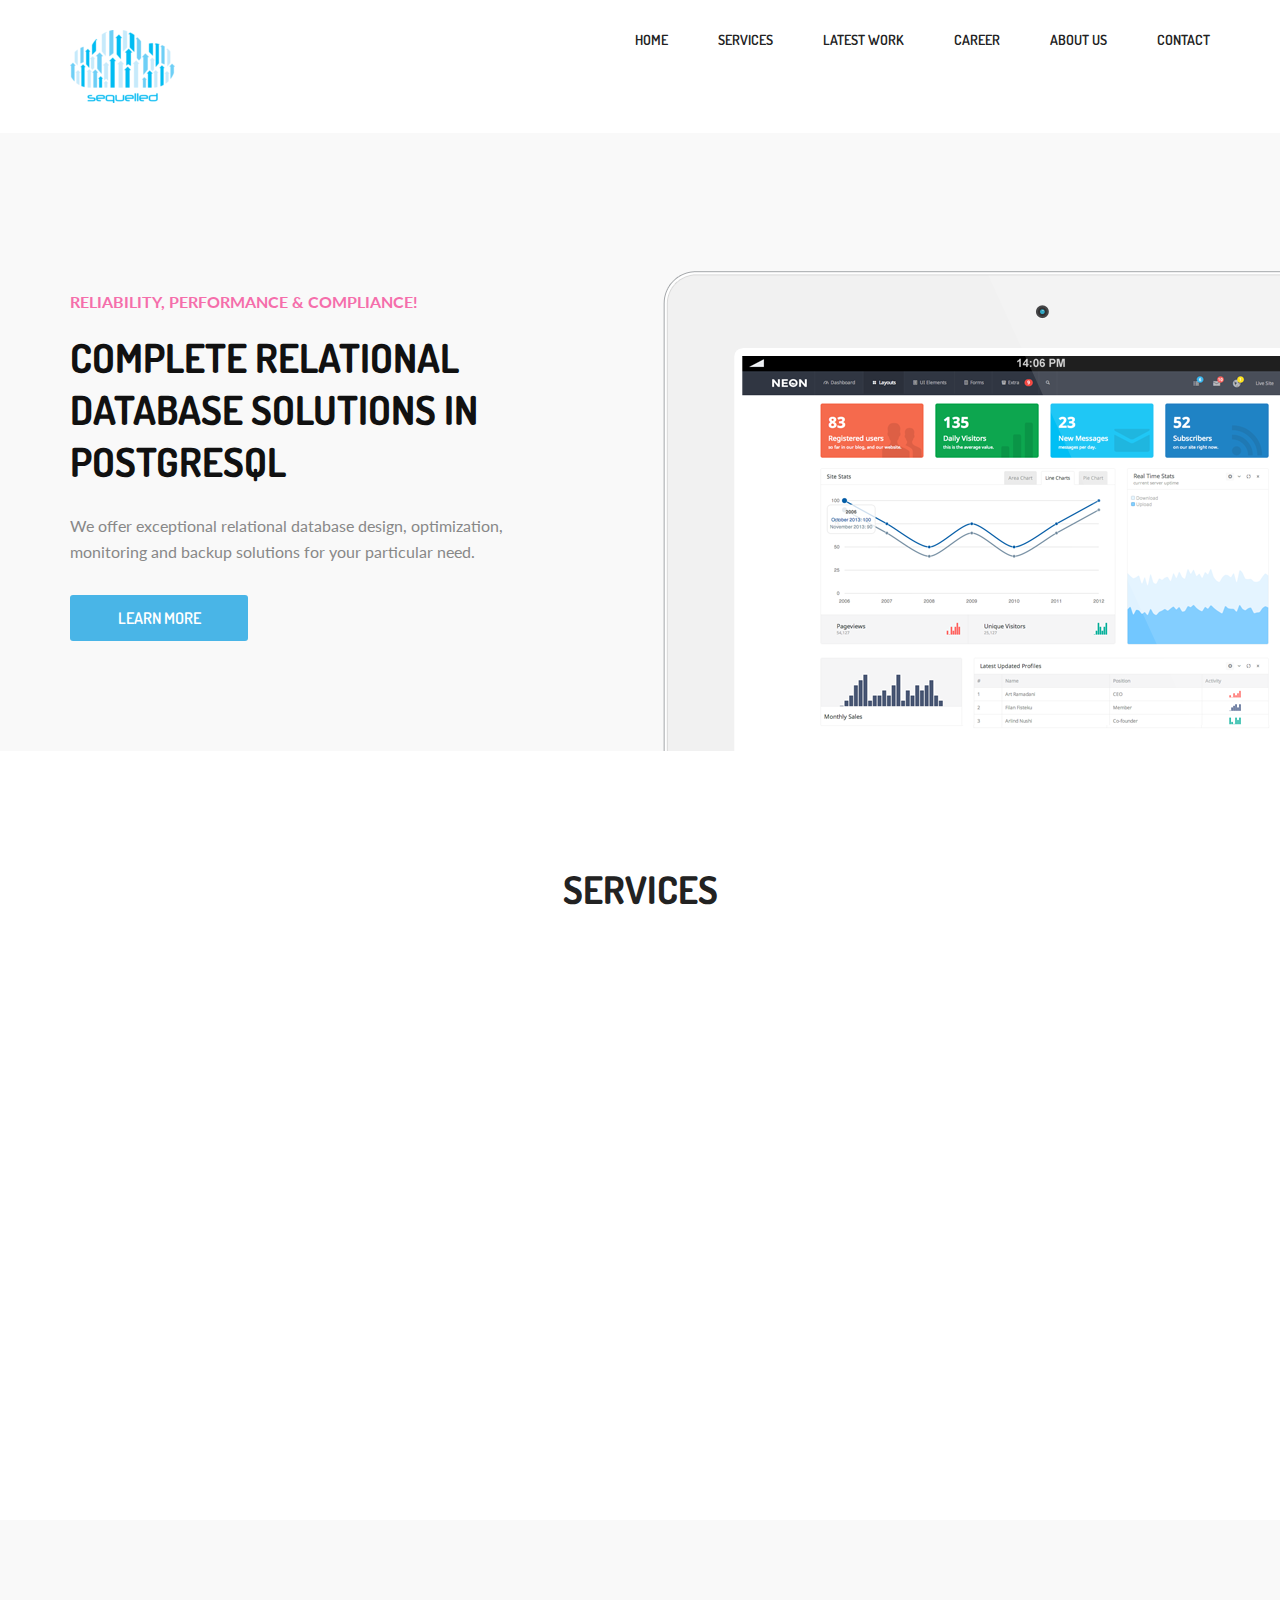
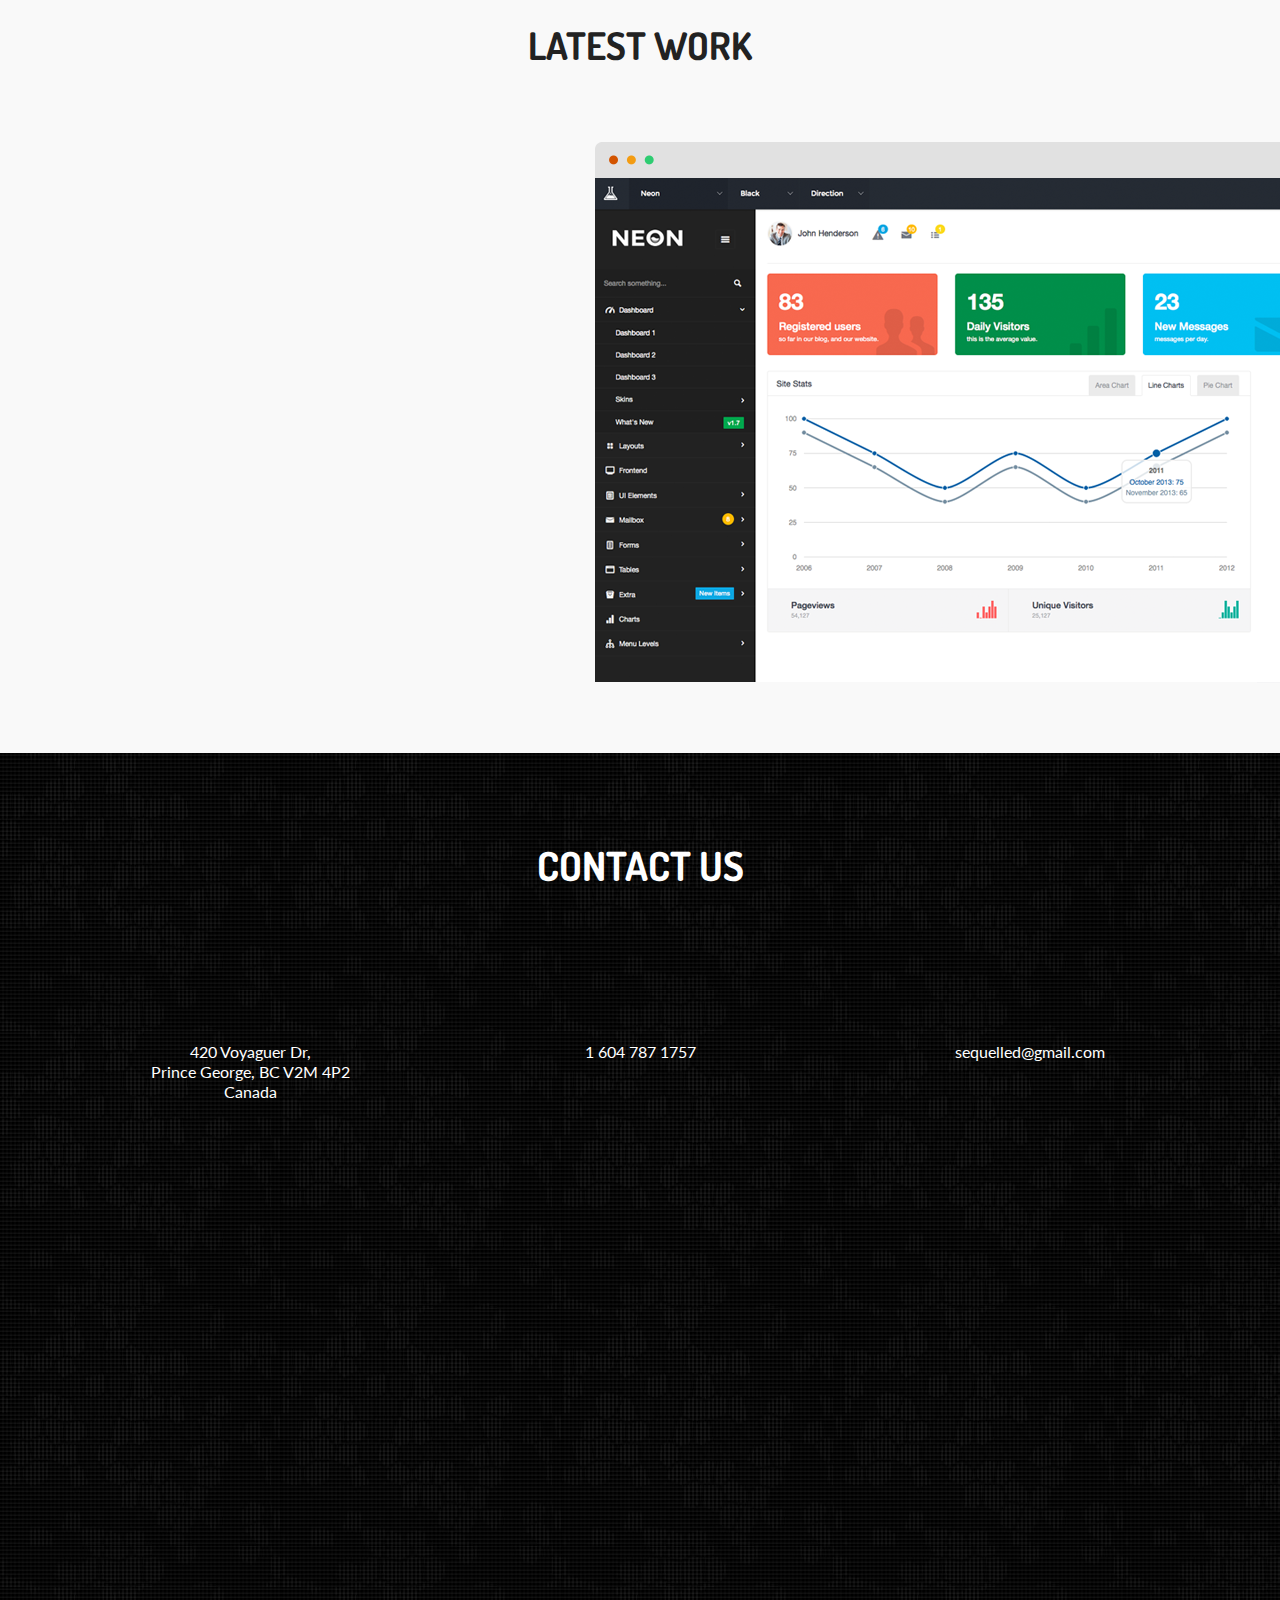
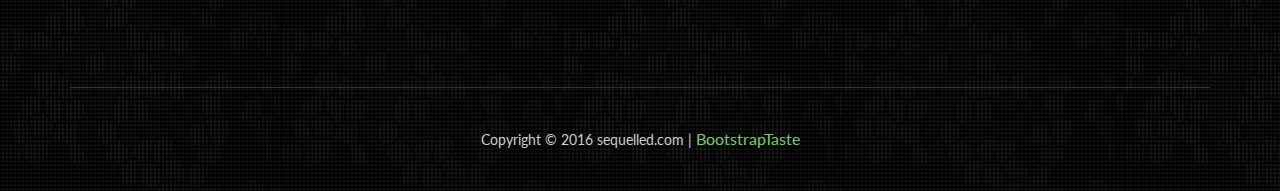
==== commit 2c8c190b: "Update form." ====
--- a/index.html
+++ b/index.html
@@ -258,15 +258,19 @@
           </ul>
         </div>
         <div class="col-lg-6 wow fadeInUp delay-06s">
-          
-          <form action="//formspree.io/sequelled@gmail.com" method="POST">
-              <input class="input-text animated wow flipInY delay-02s" type="text" name="" value="Your Name *" onFocus="if(this.value==this.defaultValue)this.value='';" onBlur="if(this.value=='')this.value=this.defaultValue;"><br>
-              <input class="input-text animated wow flipInY delay-02s" type="text" name="" value="Your E-mail *" onFocus="if(this.value==this.defaultValue)this.value='';" onBlur="if(this.value=='')this.value=this.defaultValue;"><br>
-              <input class="input-text text-area animated wow flipInY delay-06s" cols="0" rows="0" type="text" value="Your Message *" onFocus="if(this.value==this.defaultValue)this.value='';" onBlur="if(this.value=='')this.value=this.defaultValue;"><br>
-              <input class="input-btn animated wow flipInY delay-08s" type="submit" value="Send"><br>
-              <input type="hidden" name="_next" value="//sequelled.com#contact" />
-              <input type="text" name="_gotcha" style="display:none" />
-          </form>
+       
+          <form id="contactform" method="POST">
+            <input class="input-text animated wow flipInY delay-02s" type="text" name="name" placeholder="Your name *">
+            <input class="input-text animated wow flipInY delay-02s" type="email" name="_replyto" placeholder="Your email *">
+            <input type="hidden" name="_subject" value="Website contact" />
+            <textarea class="input-text text-area animated wow flipInY delay-06s" name="message" placeholder="Your message *"></textarea>
+            <input type="text" name="_gotcha" style="display:none" />
+            <input class="input-btn animated wow flipInY delay-08s" type="submit" value="Send">
+        </form>
+        <script>
+            var contactform =  document.getElementById('contactform');
+            contactform.setAttribute('action', '//formspree.io/' + 'sequelled' + '@' + 'gmail' + '.' + 'com');
+        </script>
           
         </div>
       </div>
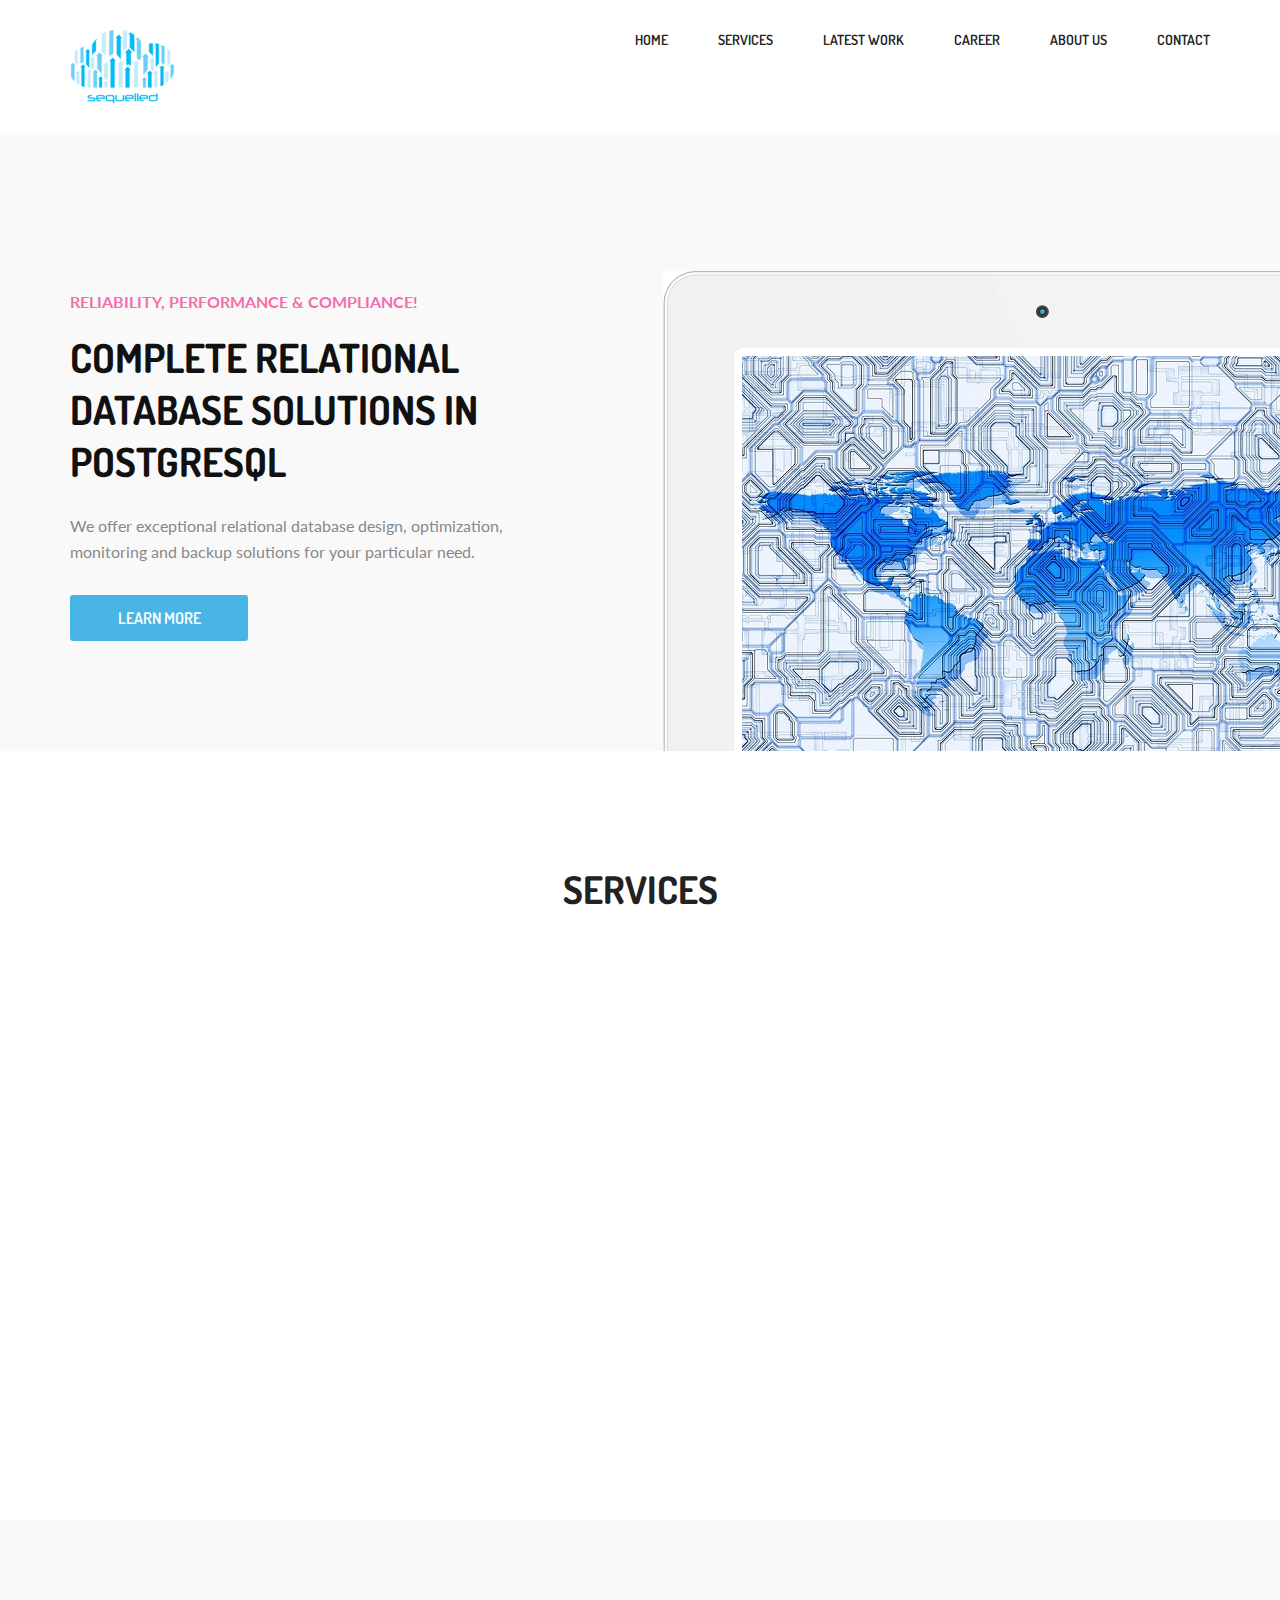
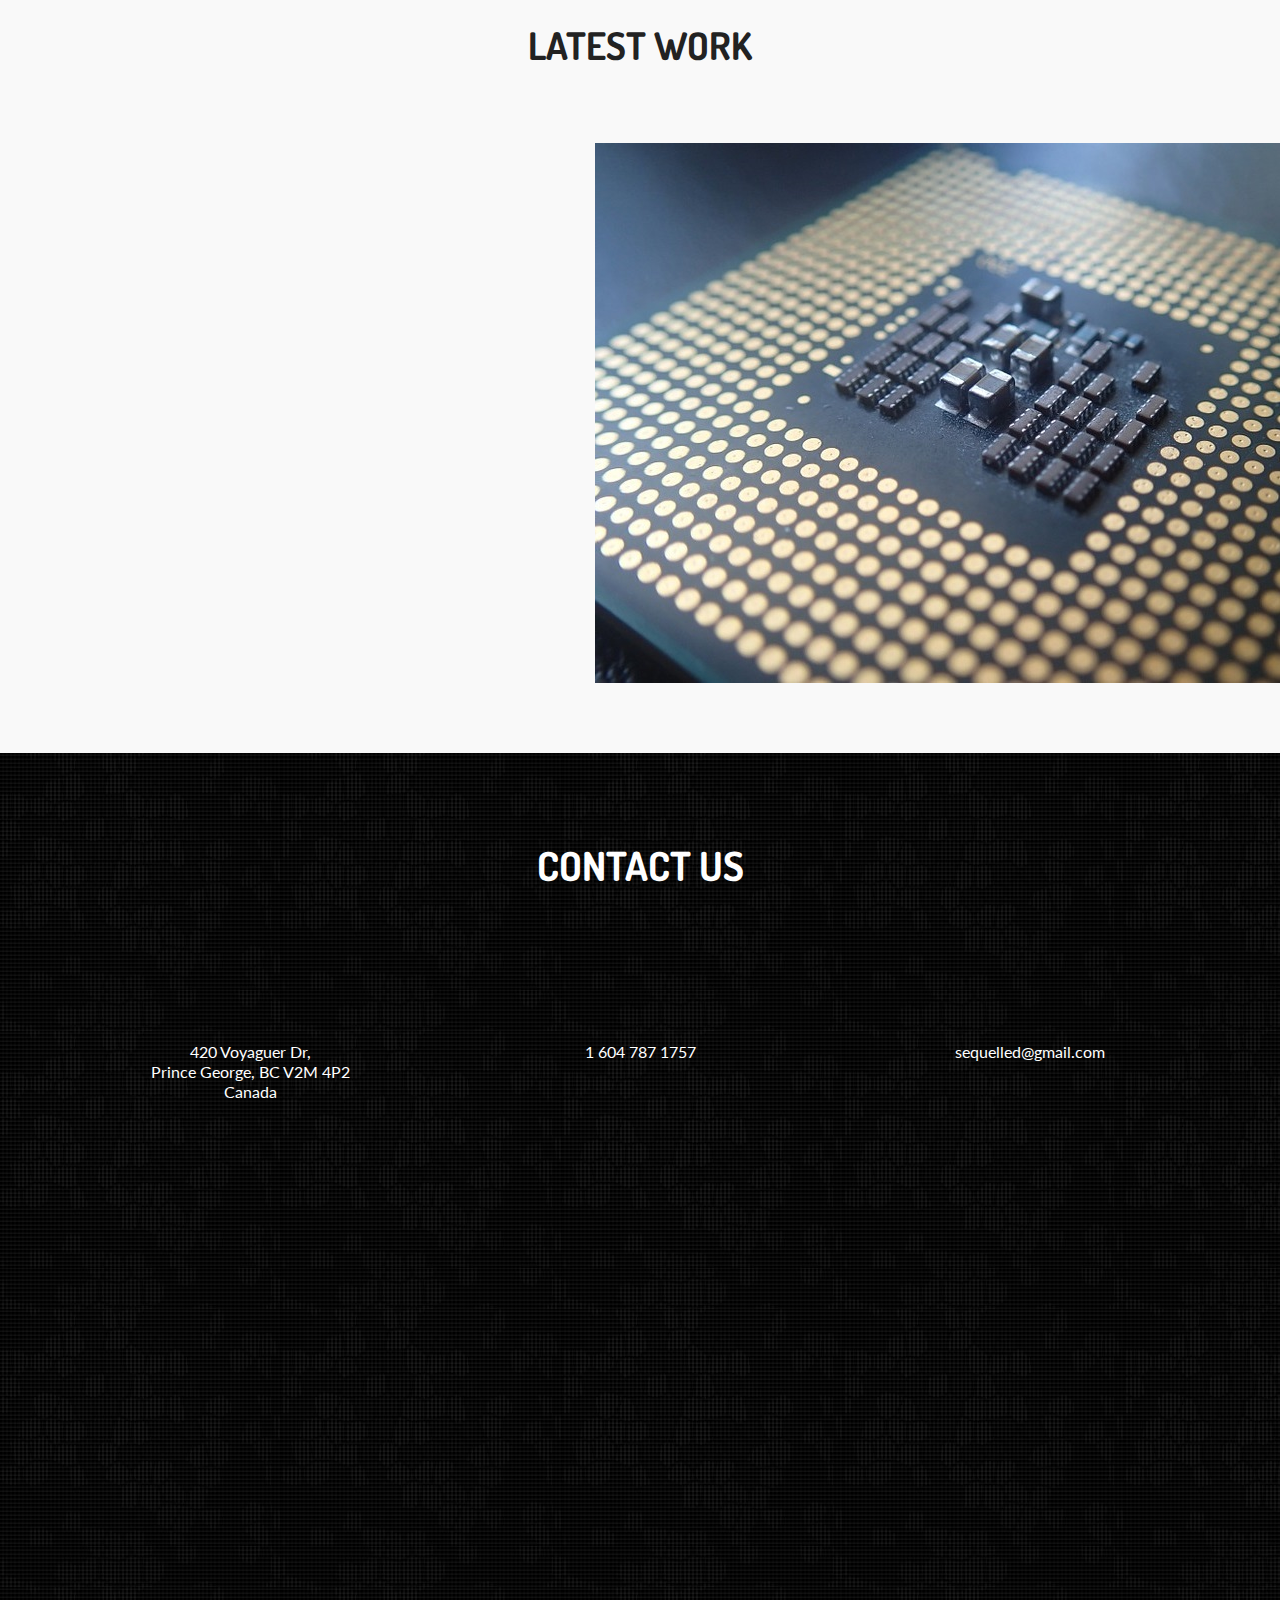
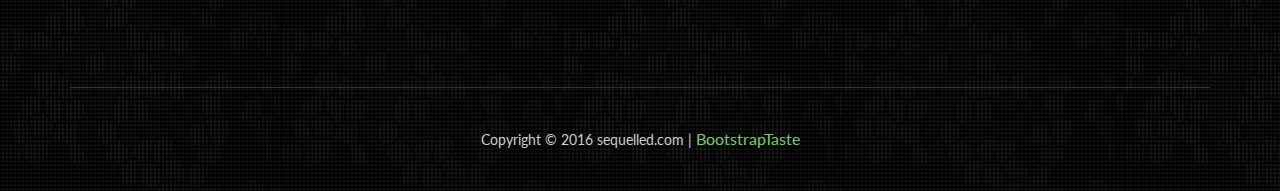
==== commit 67478cc1: "Updated pages." ====
--- a/index.html
+++ b/index.html
@@ -135,8 +135,8 @@
         </div>
         <div class="col-lg-4">
           <div class="service_block">
-            <div class="service_icon icon3  delay-03s animated wow zoomIn"> <span><i class="fa-medkit"></i></span> </div>
-            <h3 class="animated fadeInUp wow"><a href="maintain.html">Maintenance</a></h3>
+            <div class="service_icon icon3  delay-03s animated wow zoomIn"> <span><i class="fa-info"></i></span> </div>
+            <h3 class="animated fadeInUp wow"><a href="maintain.html">Support & Maintenance</a></h3>
             <p class="animated fadeInDown wow">Routine vacuuming, reindexing, server tune-up, asynchromous replication</p>
           </div>          
         </div>
@@ -151,17 +151,17 @@
 
         <div class="col-lg-4">
           <div class="service_block">
-            <div class="service_icon icon5 delay-03s animated wow zoomIn"> <span><i class="fa-stethoscope"></i></span> </div>
-            <h3 class="animated fadeInUp wow"><a href="monitor.html">Monitor</a></h3>
-            <p class="animated fadeInDown wow">Server monitoring, creating reports.</p>
+            <div class="service_icon icon5 delay-03s animated wow zoomIn"> <span><i class="fa-tasks"></i></span> </div>
+            <h3 class="animated fadeInUp wow"><a href="server.html">Server Setup</a></h3>
+            <p class="animated fadeInDown wow">Setup Debian/Windows server with LAPP stack.</p>
           </div>          
         </div>  
 
         <div class="col-lg-4">
           <div class="service_block">
             <div class="service_icon icon6  delay-03s animated wow zoomIn"> <span><i class="fa-file-text-o"></i></span> </div>
-            <h3 class="animated fadeInUp wow"><a href="automate.html">Automation</a></h3>
-            <p class="animated fadeInDown wow">Scripting in Python/Bash.</p>
+            <h3 class="animated fadeInUp wow"><a href="automate.html">Automated Monitoring & Reporting</a></h3>
+            <p class="animated fadeInDown wow">Customized scripts in Python/Bash.</p>
           </div>          
         </div>  
         
@@ -186,9 +186,9 @@
             </div>
           </div>
           <div class="service-list">
-            <div class="service-list-col1"> <i class="icon-comment"></i> </div>
+            <div class="service-list-col1"> <i class="icon-search"></i> </div>
             <div class="service-list-col2">
-              <h3><a href="latest.html#indexing">Multicolomn Indexing</a></h3>
+              <h3><a href="latest.html#indexing">Multicolumn Indexing</a></h3>
               <p>Using smart indexing to gain performance boost.</p>
             </div>
           </div>
@@ -266,6 +266,7 @@
             <textarea class="input-text text-area animated wow flipInY delay-06s" name="message" placeholder="Your message *"></textarea>
             <input type="text" name="_gotcha" style="display:none" />
             <input class="input-btn animated wow flipInY delay-08s" type="submit" value="Send">
+            <input type="hidden" name="_next" value="//sequelled.com#contact" />
         </form>
         <script>
             var contactform =  document.getElementById('contactform');
--- a/css/style.css
+++ b/css/style.css
@@ -393,7 +393,7 @@
 	
 	
 .top_cont_latest{
-	background:url(../img/dashboard_pic.png) no-repeat right bottom;
+	background:url(../img/cpu.jpg) no-repeat right bottom;
 }
 	
 .work_pic{
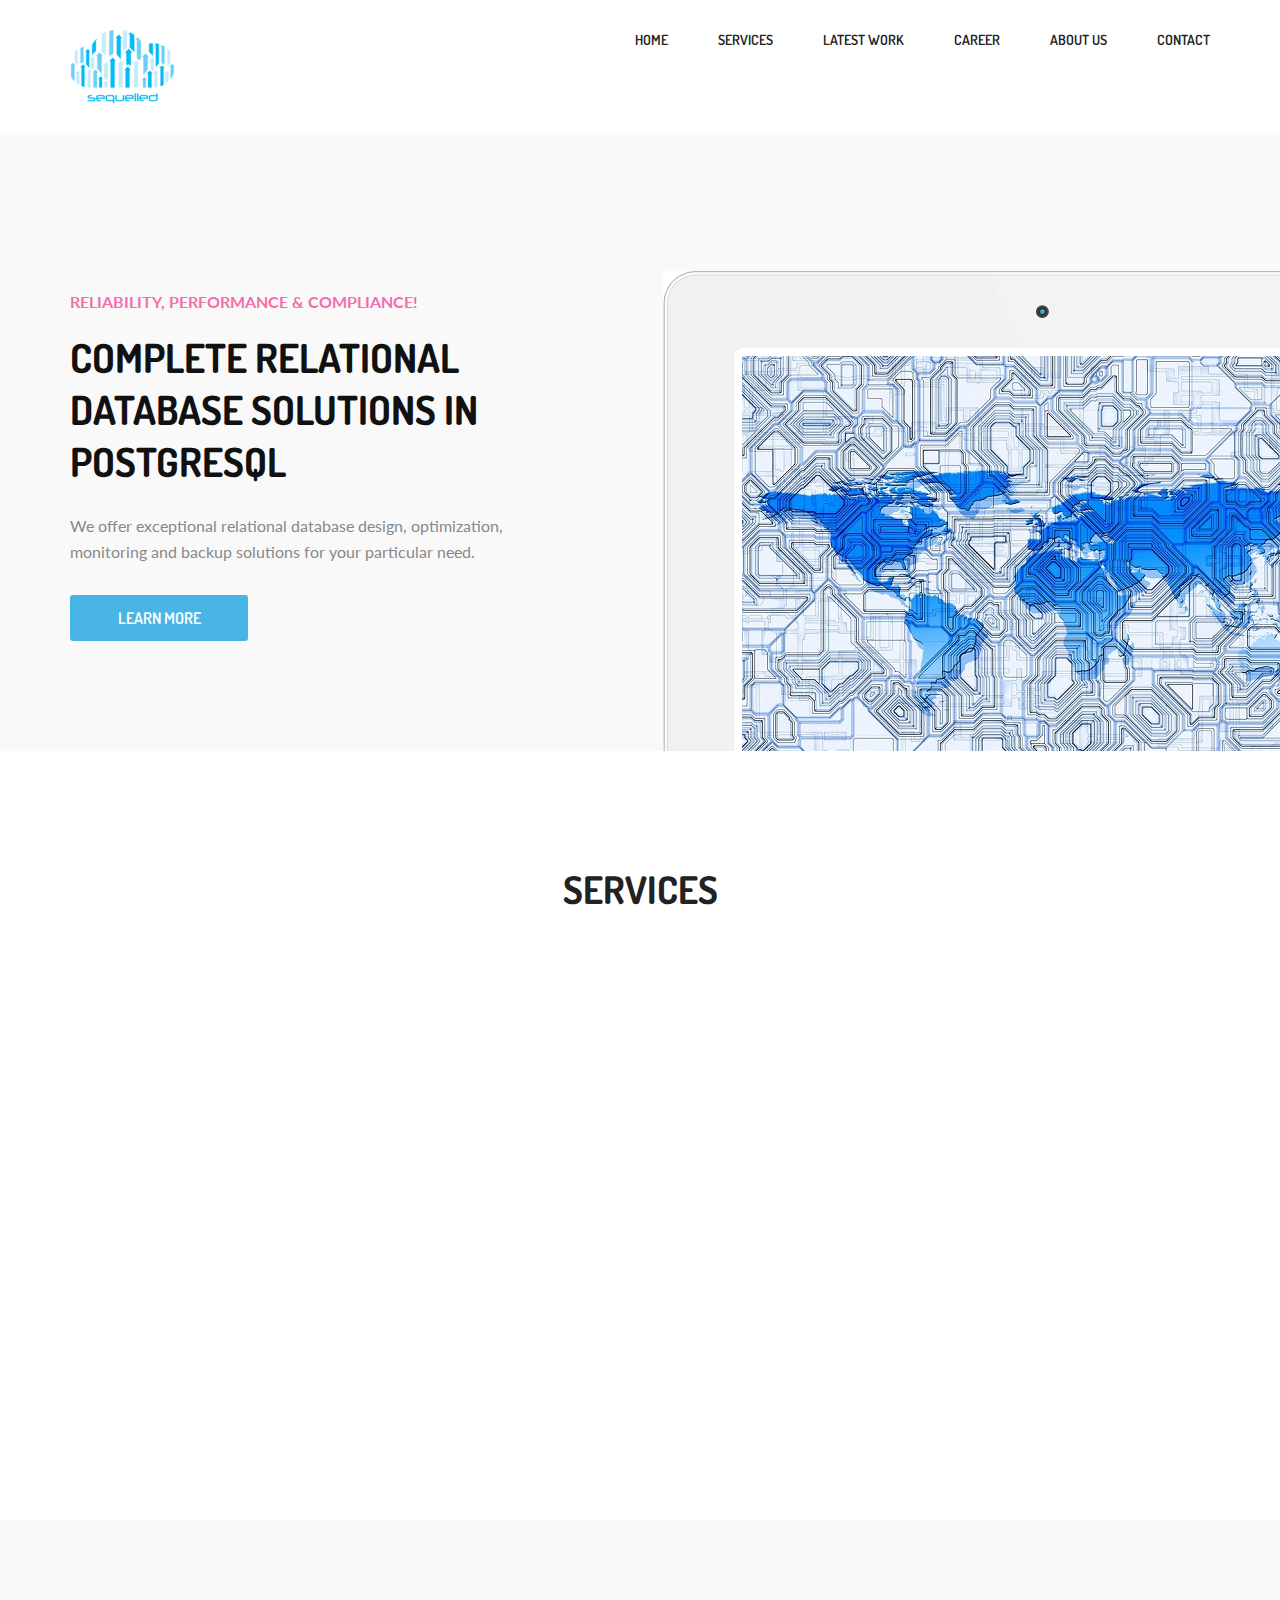
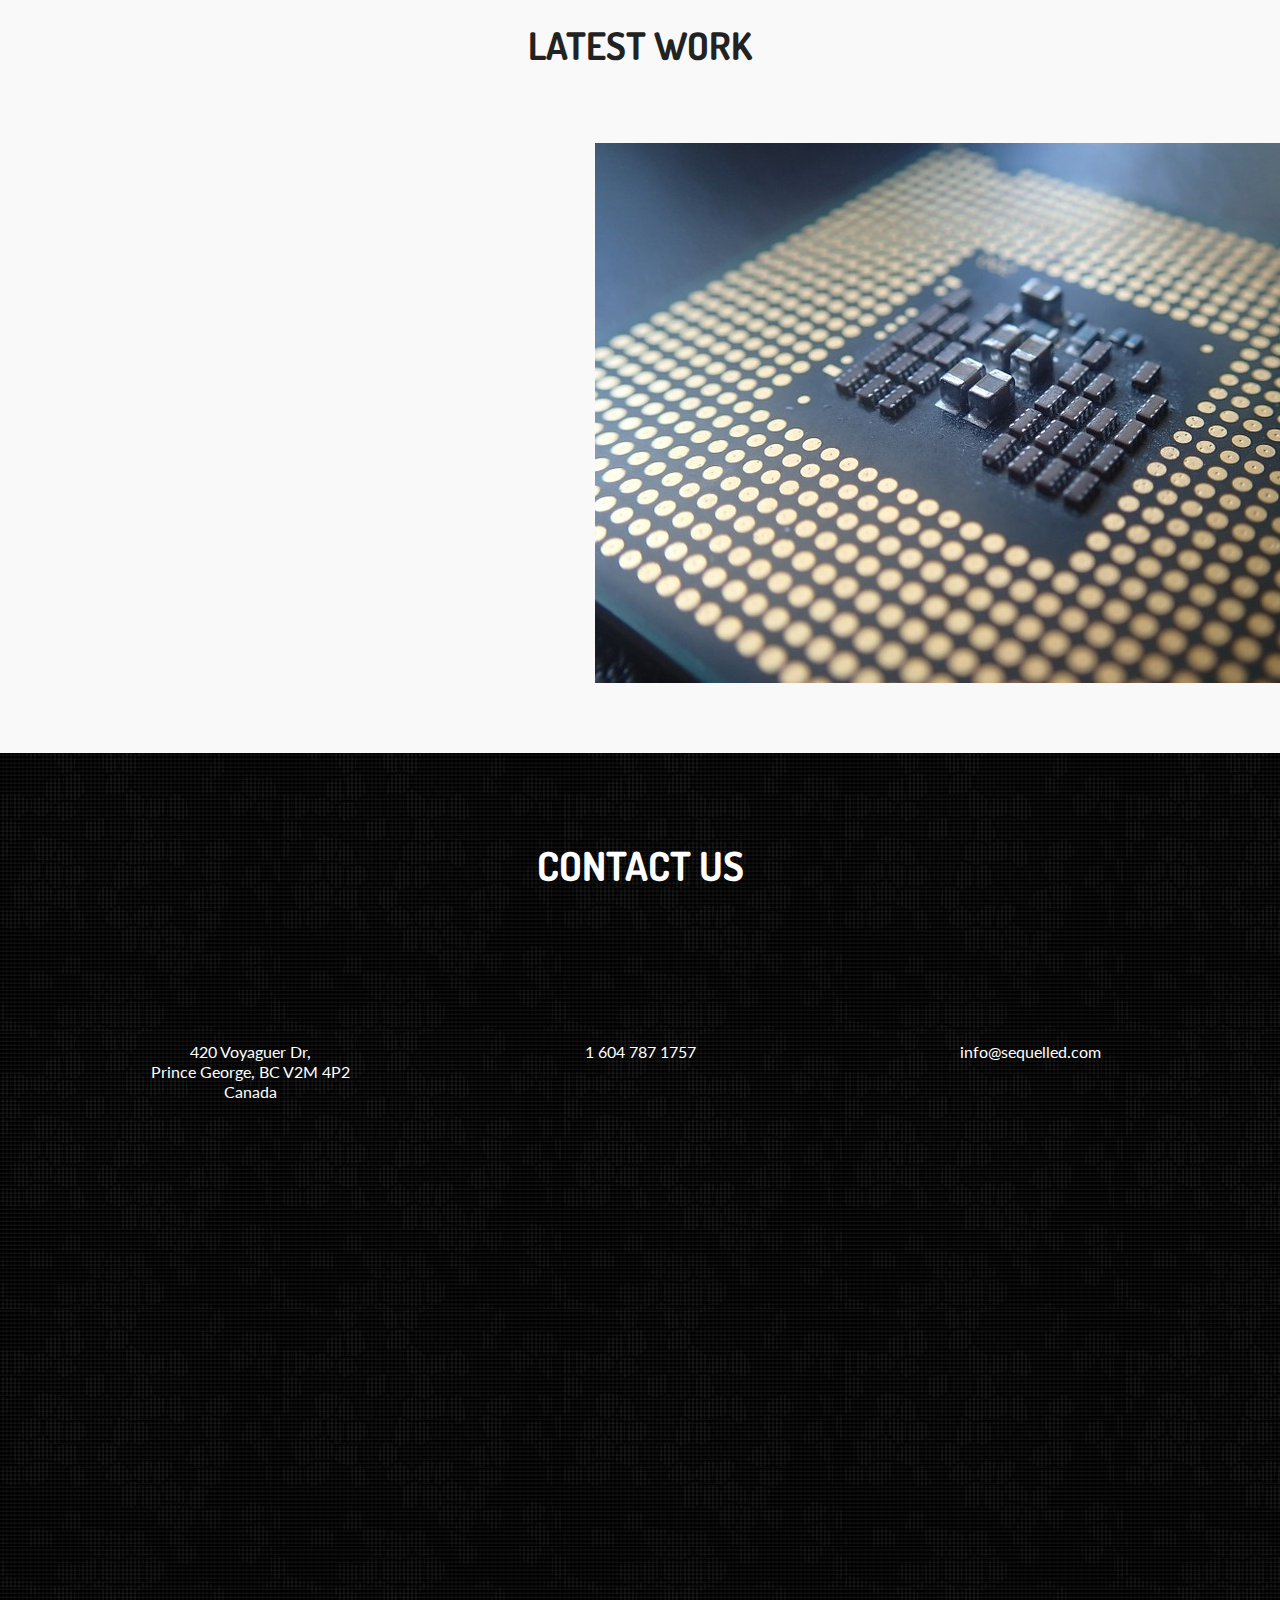
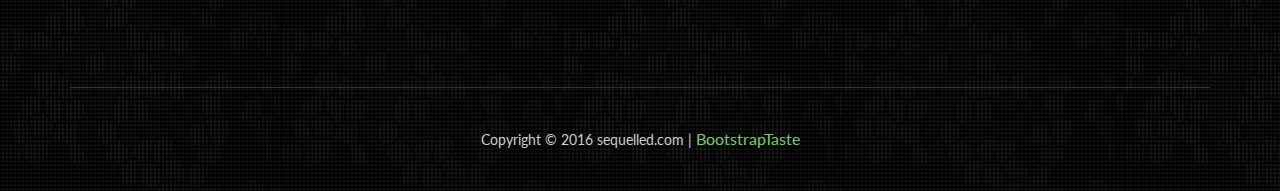
==== commit cfcf7025: "Update mailbox" ====
--- a/index.html
+++ b/index.html
@@ -212,6 +212,9 @@
       </div>
     </div>
   </div>
+  
+  <div style="display: none; height: 100px;">Tag: PostgreSQL 9.1, PostgreSQL 9.2, PostgreSQL 9.3, PostgreSQL 9.4, PostgreSQL 9.5, database, SQL, Relational database, Scripting, Table Partitioning, Database backup, sequelled, sequelled, sequelled, sequelled, sequelled, sequelled, sequelled, sequelled, sequelled, SQL, SQL SQL, SQL, SQL</div>
+  
   <!--<div class="work_pic"><img src="img/dashboard_pic.png" alt=""></div>-->
   </div>
 </section>
@@ -238,7 +241,7 @@
           <div class="col-lg-4">
             <div class="contact_block">
               <div class="contact_block_icon icon3 rollIn animated wow"><span><i class="fa-pencil"></i></span></div>
-              <span> <a href="mailto:sequelled@gmail.com"> sequelled@gmail.com</a> </span> </div>
+              <span> <a href="mailto:info@sequelled.com"> info@sequelled.com</a> </span> </div>
           </div>
         </div>
       </div>
@@ -270,7 +273,7 @@
         </form>
         <script>
             var contactform =  document.getElementById('contactform');
-            contactform.setAttribute('action', '//formspree.io/' + 'sequelled' + '@' + 'gmail' + '.' + 'com');
+            contactform.setAttribute('action', '//formspree.io/' + 'info' + '@' + 'sequelled' + '.' + 'com');
         </script>
           
         </div>
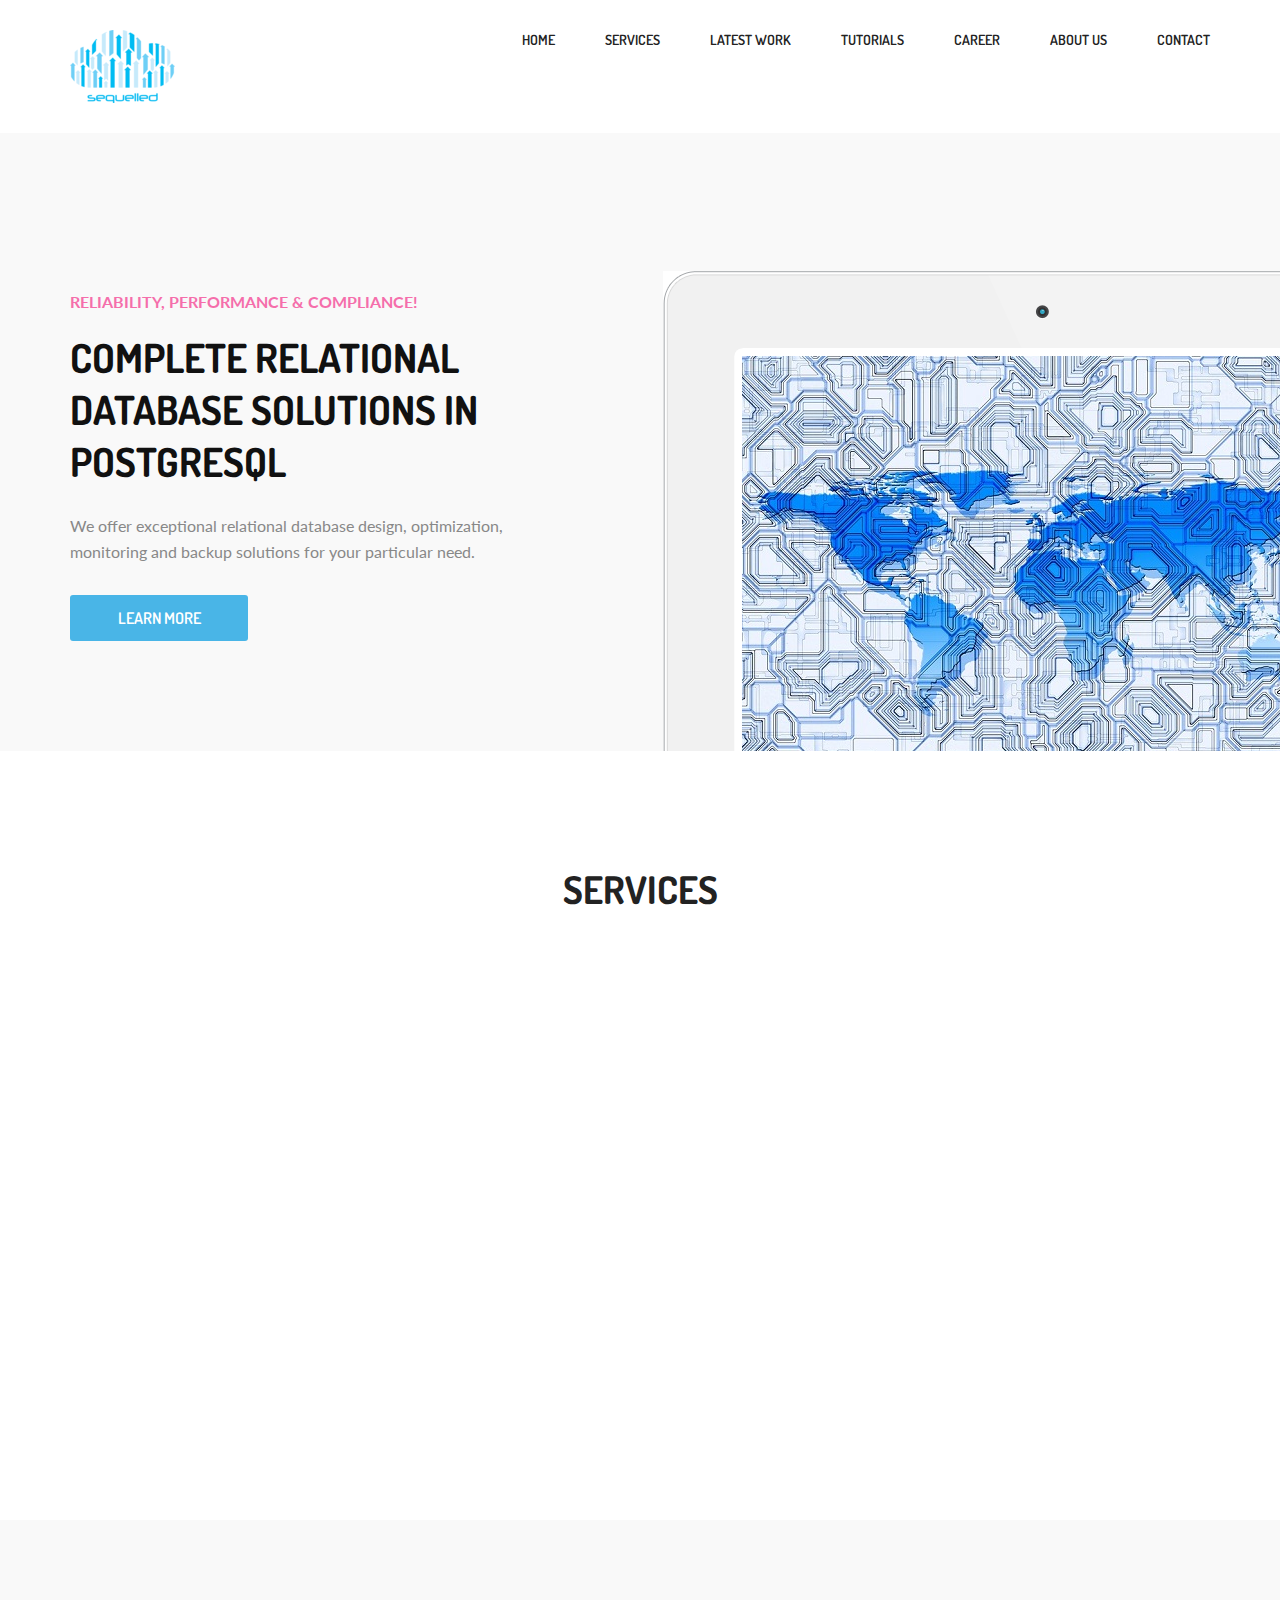
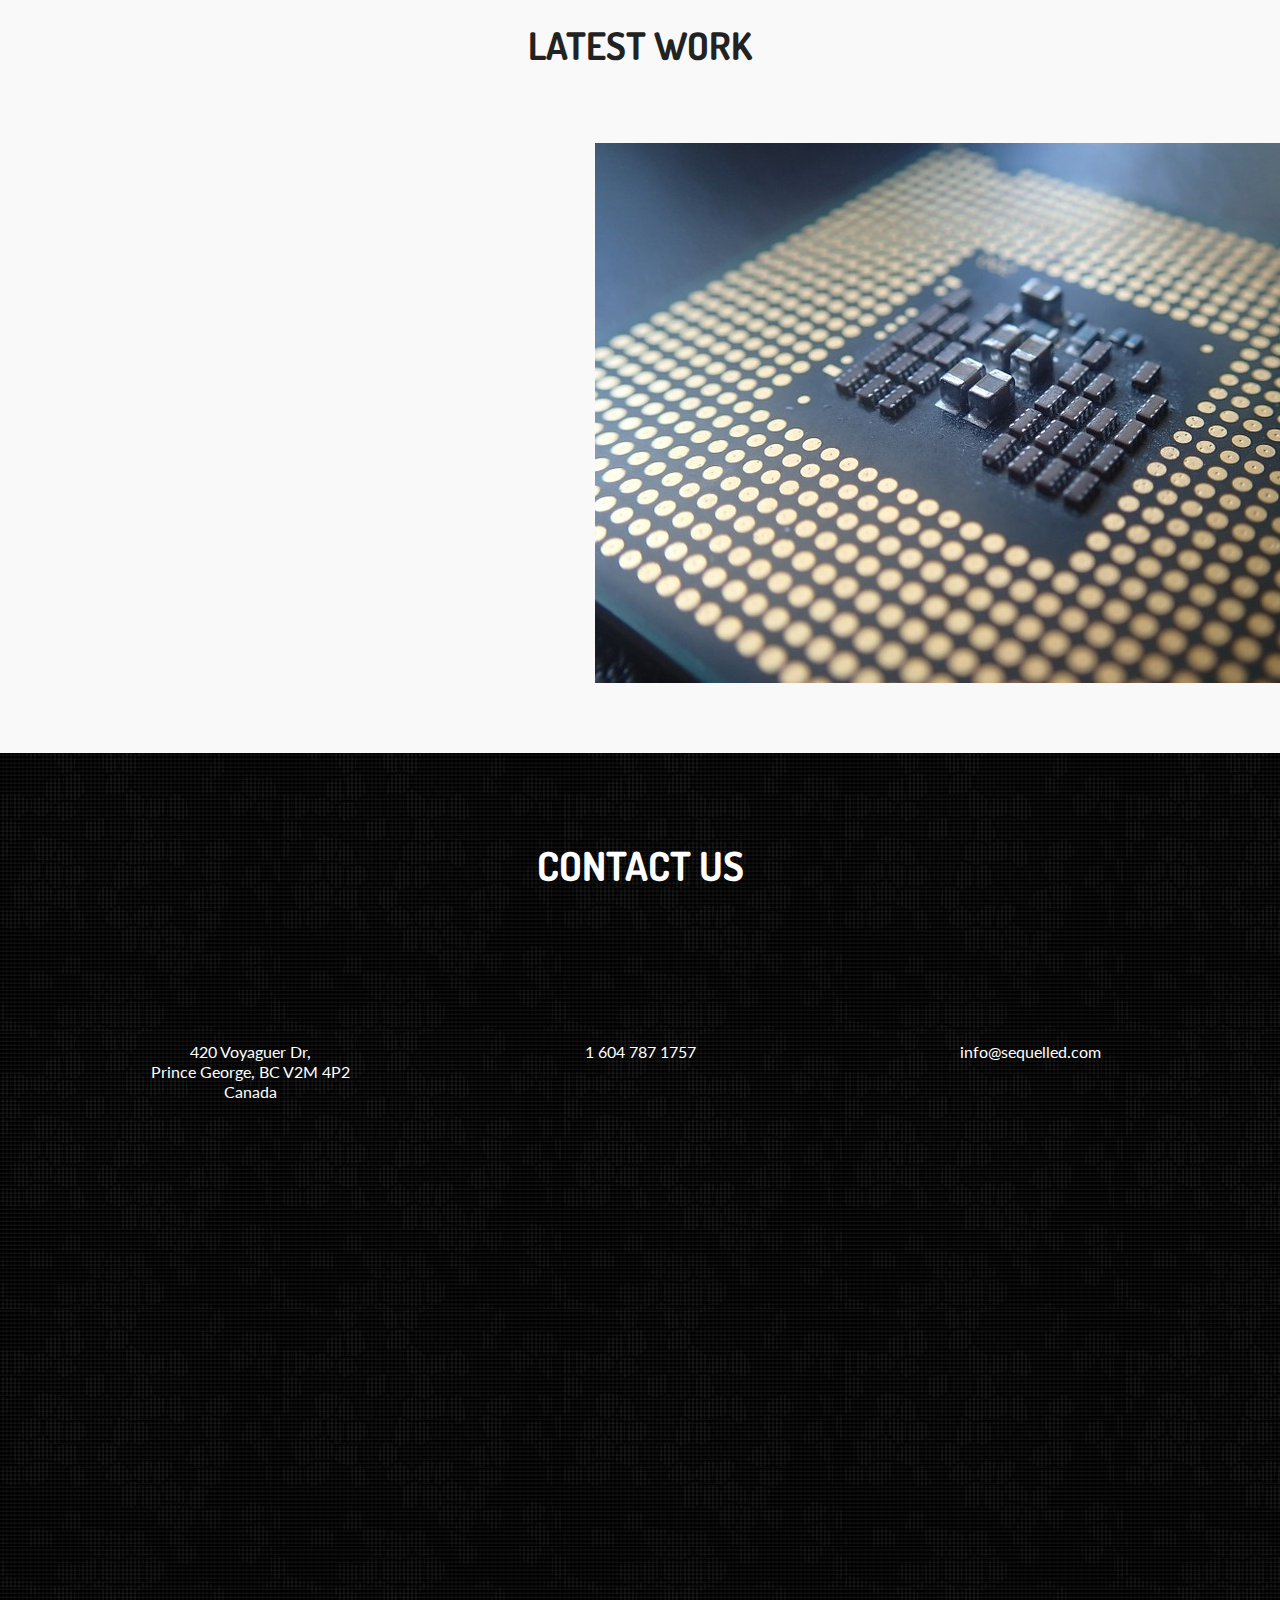
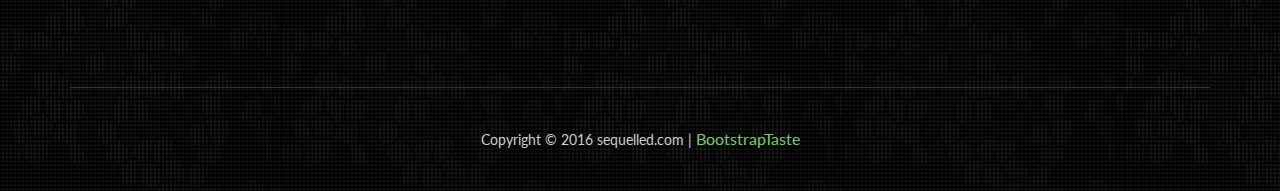
==== commit 803513a6: "Add tutorial section. Add Window function tutorial." ====
--- a/index.html
+++ b/index.html
@@ -73,6 +73,7 @@
           <li><a href="#top_content">Home</a></li>
           <li><a href="#service">Services</a></li>
           <li><a href="#work_outer">Work</a></li>
+          <li><a href="tutorials.html">Tutorials</a></li>
           <li><a href="career.html">Career</a></li>
           <li><a href="about.html">About Us</a></li>
           <li><a href="#contact">Contact</a></li>
@@ -81,6 +82,7 @@
           <li><a href="#top_content">Home</a></li>
           <li><a href="#service">Services</a></li>
           <li><a href="#work_outer">Latest Work</a></li>
+          <li><a href="tutorials.html">Tutorials</a></li>
           <li><a href="career.html">Career</a></li>
           <li><a href="about.html">About us</a></li>
           <li><a href="#contact">Contact</a></li>
@@ -214,6 +216,8 @@
   </div>
   
   <div style="display: none; height: 100px;">Tag: PostgreSQL 9.1, PostgreSQL 9.2, PostgreSQL 9.3, PostgreSQL 9.4, PostgreSQL 9.5, database, SQL, Relational database, Scripting, Table Partitioning, Database backup, sequelled, sequelled, sequelled, sequelled, sequelled, sequelled, sequelled, sequelled, sequelled, SQL, SQL SQL, SQL, SQL</div>
+  
+  <div style="display: none; height: 100px;"><script type="text/javascript" id="clustrmaps" src="//cdn.clustrmaps.com/map_v2.js?u=kM8L&d=F5LJytckEoO7fHRAdfS5xWORkd6JLJSEEXaMCLb7kGw"></script></div>
   
   <!--<div class="work_pic"><img src="img/dashboard_pic.png" alt=""></div>-->
   </div>
